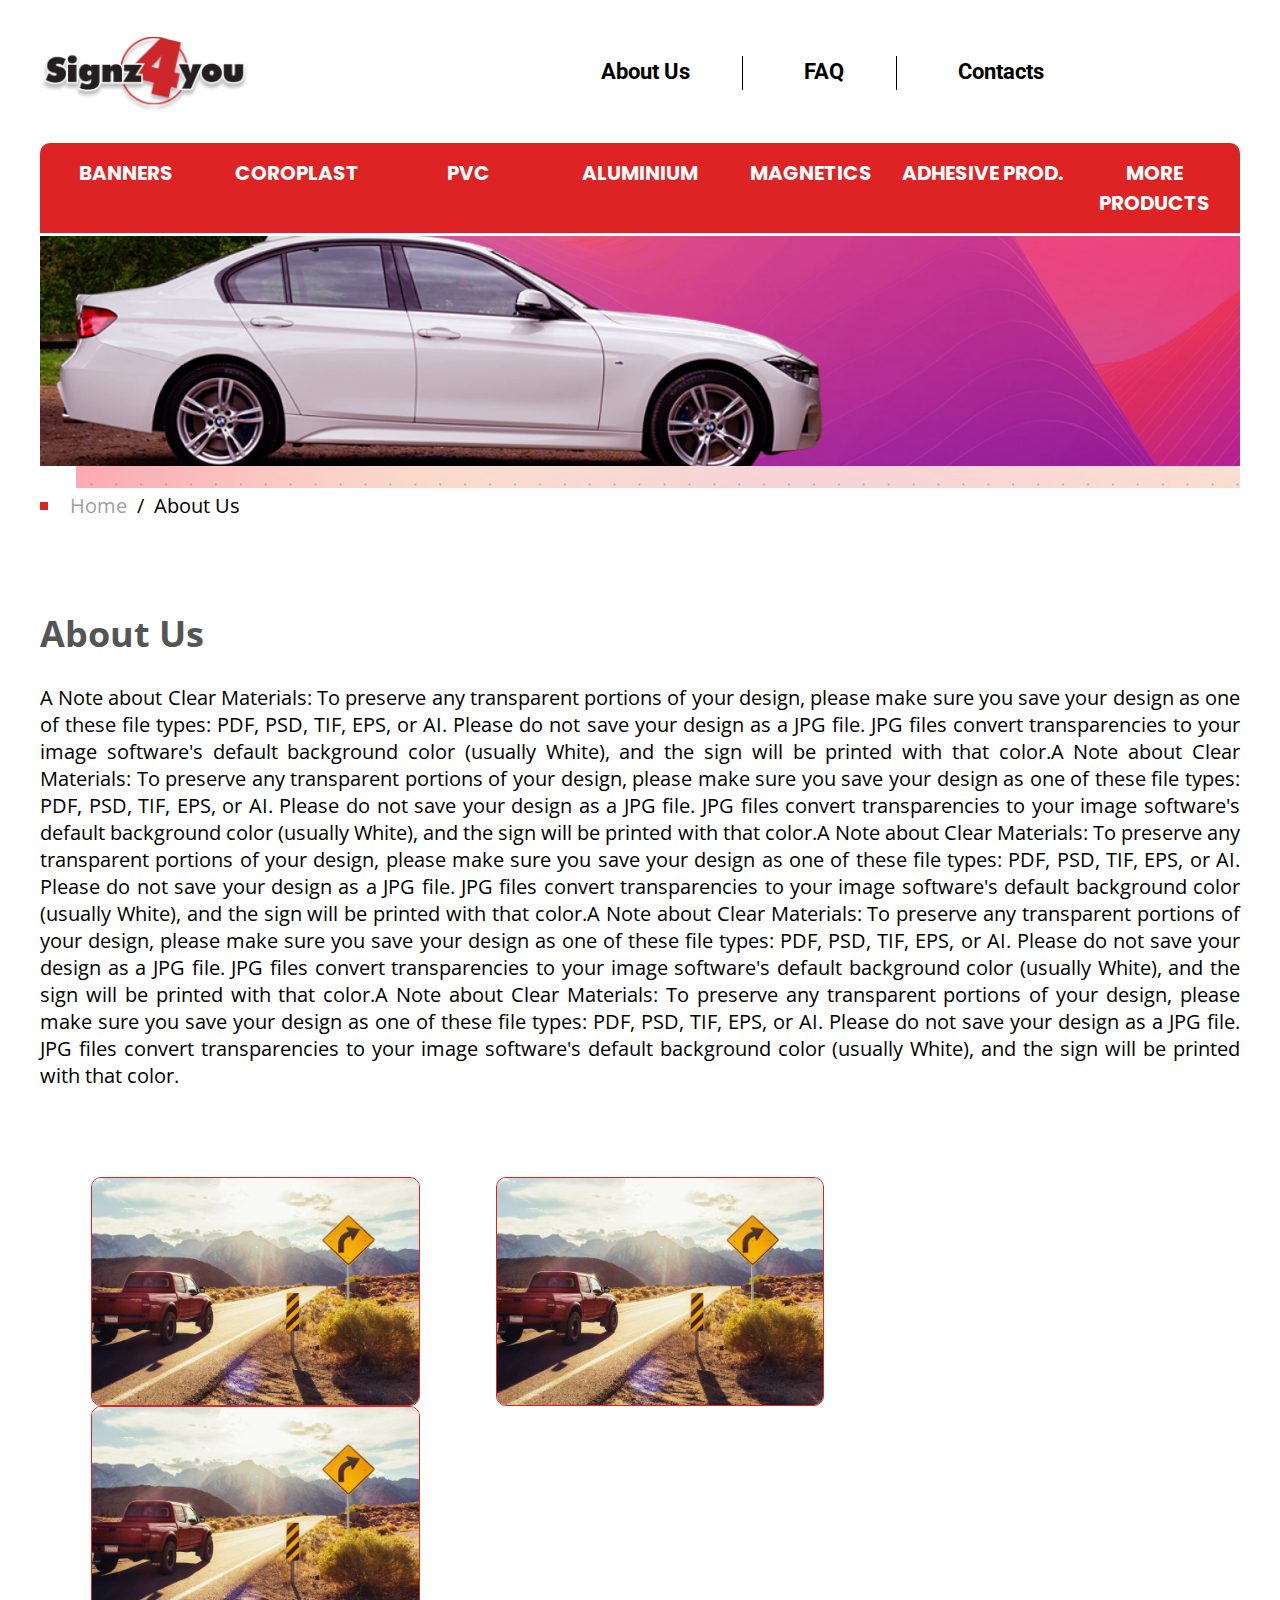
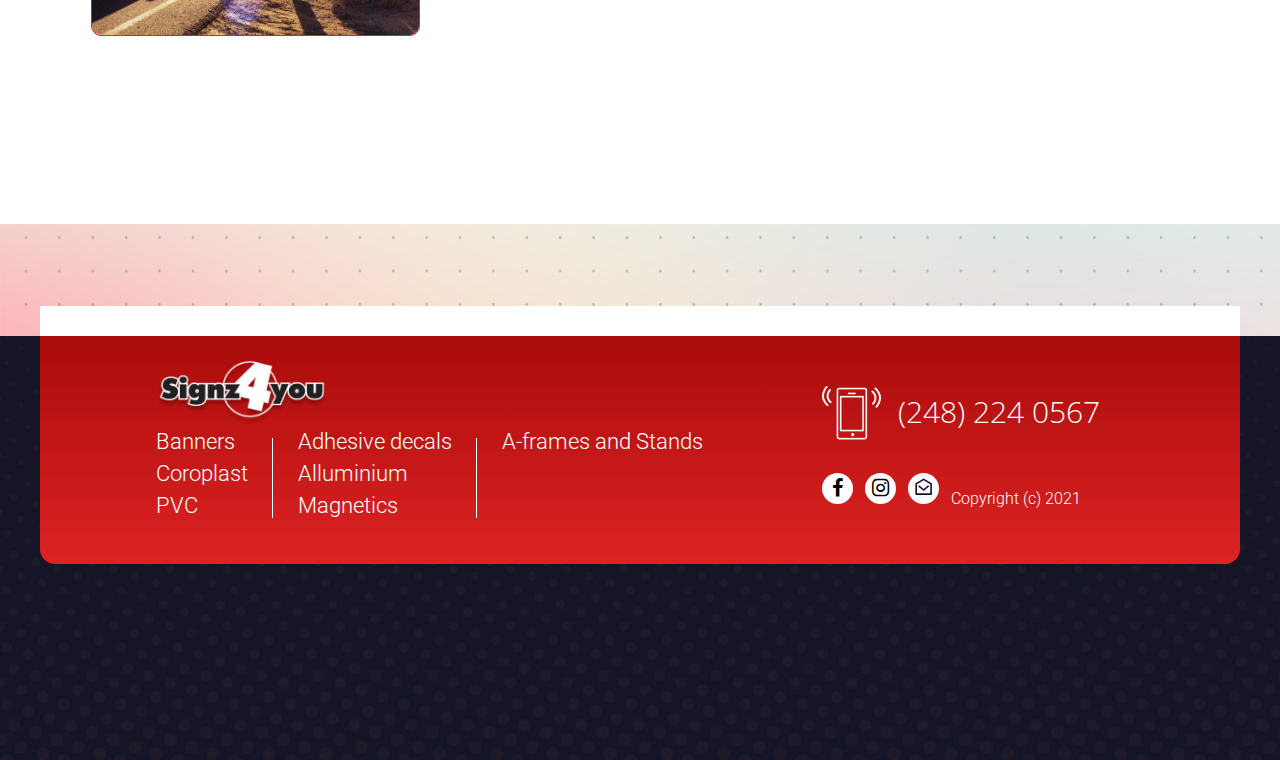
==== about_us.html @ 6c989d03 "commit" ====
<!DOCTYPE html>
<html lang="en">
<head>
    <meta charset="UTF-8">
    <meta http-equiv="X-UA-Compatible" content="IE=edge">
    <meta name="viewport" content="width=device-width, initial-scale=1.0">
    <title>About Us</title>
    
    <link rel="preconnect" href="https://fonts.gstatic.com">
    <link href="https://fonts.googleapis.com/css2?family=Open+Sans:wght@300;400;600;700;800&family=Poppins:wght@300;400;500;600;700;800;900&family=Roboto:wght@300;400;500;700;900&display=swap" rel="stylesheet">
    <link rel="stylesheet" href="icon/facebook_insta/fontello.css">
    <link rel="stylesheet" href="css/style.css">
</head>
<body>
    <header>

        <section class="navigation">
            <div class="container">
                <div class="navigation_wrapper">
                    <div class="logo">
                        <img src="img/header/logo.png" alt="">
                    </div>
                    <ul class="nav_list"> 
                        <li>
                            <a href="#">
                                About Us
                            </a>
                        </li>
                        <li>
                            <a href="#">
                                FAQ
                            </a>
                        </li>
                        <li>
                            <a href="#">
                                Contacts
                            </a>
                        </li>
                    </ul>
                </div>  
            </div>
        </section>

    </header>
    
    <main>
        

        <section class="banner">
            <div class="container">
                <div class="top_nav_block">
                    <ul>
                        <li>
                            <a href="#">
                                banners
                            </a>

                            <div class="submenu_list">
                                <ul>
                                    <li>
                                        <a href="#">Gloss 13oz</a>
                                    </li>
                                    <li>
                                        <a href="#">Matte 13oz</a>
                                    </li>
                                    <li>
                                        <a href="#">Matte 18oz</a>
                                    </li>
                                    <li>
                                        <a href="#">Double sided 18oz</a>
                                    </li>
                                    <li>
                                        <a href="#">Outdoor pole banners 
                                            18oz</a>
                                    </li>
                                    <li>
                                        <a href="#">Smooth mate13oz</a>
                                    </li>
                                    <li>
                                        <a href="#">Mash 8oz</a>
                                    </li>
                                    <li>
                                        <a href="#">Mesh pole banners 
                                            8oz</a>
                                    </li>
                                </ul>
                            </div>
                        </li>
                        <li>
                            <a href="#">
                                COROPLAST
                            </a>

                            <div class="submenu_list">
                                <ul>
                                    <li>
                                        <a href="#">Gloss 13oz</a>
                                    </li>
                                    <li>
                                        <a href="#">Matte 13oz</a>
                                    </li>
                                    <li>
                                        <a href="#">Matte 18oz</a>
                                    </li>
                                    <li>
                                        <a href="#">Double sided 18oz</a>
                                    </li>
                                    <li>
                                        <a href="#">Outdoor pole banners 
                                            18oz</a>
                                    </li>
                                    <li>
                                        <a href="#">Smooth mate13oz</a>
                                    </li>
                                    <li>
                                        <a href="#">Mash 8oz</a>
                                    </li>
                                    <li>
                                        <a href="#">Mesh pole banners 
                                            8oz</a>
                                    </li>
                                </ul>
                            </div>
                        </li>
                        <li>
                            <a href="#">
                                PVC
                            </a>

                            <div class="submenu_list">
                                <ul>
                                    <li>
                                        <a href="#">Gloss 13oz</a>
                                    </li>
                                    <li>
                                        <a href="#">Matte 13oz</a>
                                    </li>
                                    <li>
                                        <a href="#">Matte 18oz</a>
                                    </li>
                                    <li>
                                        <a href="#">Double sided 18oz</a>
                                    </li>
                                    <li>
                                        <a href="#">Outdoor pole banners 
                                            18oz</a>
                                    </li>
                                    <li>
                                        <a href="#">Smooth mate13oz</a>
                                    </li>
                                    <li>
                                        <a href="#">Mash 8oz</a>
                                    </li>
                                    <li>
                                        <a href="#">Mesh pole banners 
                                            8oz</a>
                                    </li>
                                </ul>
                            </div>
                        </li>
                        <li>
                            <a href="#">
                                ALUMINIUM
                            </a>

                            <div class="submenu_list">
                                <ul>
                                    <li>
                                        <a href="#">Gloss 13oz</a>
                                    </li>
                                    <li>
                                        <a href="#">Matte 13oz</a>
                                    </li>
                                    <li>
                                        <a href="#">Matte 18oz</a>
                                    </li>
                                    <li>
                                        <a href="#">Double sided 18oz</a>
                                    </li>
                                    <li>
                                        <a href="#">Outdoor pole banners 
                                            18oz</a>
                                    </li>
                                    <li>
                                        <a href="#">Smooth mate13oz</a>
                                    </li>
                                    <li>
                                        <a href="#">Mash 8oz</a>
                                    </li>
                                    <li>
                                        <a href="#">Mesh pole banners 
                                            8oz</a>
                                    </li>
                                </ul>
                            </div>
                        </li>
                        <li>
                            <a href="#">
                                MAGNETICS
                            </a>

                            <div class="submenu_list">
                                <ul>
                                    <li>
                                        <a href="#">Gloss 13oz</a>
                                    </li>
                                    <li>
                                        <a href="#">Matte 13oz</a>
                                    </li>
                                    <li>
                                        <a href="#">Matte 18oz</a>
                                    </li>
                                    <li>
                                        <a href="#">Double sided 18oz</a>
                                    </li>
                                    <li>
                                        <a href="#">Outdoor pole banners 
                                            18oz</a>
                                    </li>
                                    <li>
                                        <a href="#">Smooth mate13oz</a>
                                    </li>
                                    <li>
                                        <a href="#">Mash 8oz</a>
                                    </li>
                                    <li>
                                        <a href="#">Mesh pole banners 
                                            8oz</a>
                                    </li>
                                </ul>
                            </div>
                        </li>
                        <li>
                            <a href="#">
                                ADHESIVE PROD.
                            </a>

                            <div class="submenu_list">
                                <ul>
                                    <li>
                                        <a href="#">Gloss 13oz</a>
                                    </li>
                                    <li>
                                        <a href="#">Matte 13oz</a>
                                    </li>
                                    <li>
                                        <a href="#">Matte 18oz</a>
                                    </li>
                                    <li>
                                        <a href="#">Double sided 18oz</a>
                                    </li>
                                    <li>
                                        <a href="#">Outdoor pole banners 
                                            18oz</a>
                                    </li>
                                    <li>
                                        <a href="#">Smooth mate13oz</a>
                                    </li>
                                    <li>
                                        <a href="#">Mash 8oz</a>
                                    </li>
                                    <li>
                                        <a href="#">Mesh pole banners 
                                            8oz</a>
                                    </li>
                                </ul>
                            </div>
                        </li>
                        <li>
                            <a href="#">
                                MORE PRODUCTS
                            </a>

                            <div class="submenu_list">
                                <ul>
                                    <li>
                                        <a href="#">Gloss 13oz</a>
                                    </li>
                                    <li>
                                        <a href="#">Matte 13oz</a>
                                    </li>
                                    <li>
                                        <a href="#">Matte 18oz</a>
                                    </li>
                                    <li>
                                        <a href="#">Double sided 18oz</a>
                                    </li>
                                    <li>
                                        <a href="#">Outdoor pole banners 
                                            18oz</a>
                                    </li>
                                    <li>
                                        <a href="#">Smooth mate13oz</a>
                                    </li>
                                    <li>
                                        <a href="#">Mash 8oz</a>
                                    </li>
                                    <li>
                                        <a href="#">Mesh pole banners 
                                            8oz</a>
                                    </li>
                                </ul>
                            </div>
                        </li>
                    </ul>
                </div>
                <div class="banner_wrapper">
                    <img src="img/contact_us/banner.png" alt="">
                </div>
            </div>
        </section>

        <section class="about_us">
            <div class="container">
                <div class="page_nav_line">
                    <img src="img/contact_us/page_nav_line.png" alt="">
                </div>
                <div class="page_nav">
                    <ul>
                        <li>
                            <a href="#">Home</a>
                        </li>
                        <li>
                            <a href="#">
                                About Us
                            </a>
                        </li>
                    </ul>
                    
                </div>
                <div class="about_us_wrapper">
                    <h1>About Us</h1>
                    <p>
                        A Note about Clear Materials: 
                        To preserve any transparent 
                        portions of your design, please 
                        make sure you save your design as 
                        one of these file types: PDF, PSD, 
                        TIF, EPS, or AI. Please do not save 
                        your design as a JPG file. JPG files 
                        convert transparencies to your image 
                        software's default background color 
                        (usually White), and the sign will be 
                        printed with that color.A Note about 
                        Clear Materials: To preserve any transparent 
                        portions of your design, please make sure you 
                        save your design as one of these file types:
                        PDF, PSD, TIF, EPS, or AI. Please do not save 
                        your design as a JPG file. JPG files convert 
                        transparencies to your image software's default
                        background color (usually White), and the sign 
                        will be printed with that color.A Note about Clear 
                        Materials: To preserve any transparent portions of 
                        your design, please make sure you save your design 
                        as one of these file types: PDF, PSD, TIF, EPS, or 
                        AI. Please do not save your design as a JPG file. 
                        JPG files convert transparencies to your image software's 
                        default background color (usually White), and the sign will 
                        be printed with that color.A Note about Clear Materials: 
                        To preserve any transparent portions of your design, please 
                        make sure you save your design as one of these file types: 
                        PDF, PSD, TIF, EPS, or AI. Please do not save your design as 
                        a JPG file. JPG files convert transparencies to your image software's 
                        default background color (usually White), and the sign will be printed 
                        with that color.A Note about Clear Materials: To preserve any transparent 
                        portions of your design, please make sure you save your design as one of 
                        these file types: PDF, PSD, TIF, EPS, or AI. Please do not save your 
                        design as a JPG file. JPG files convert transparencies to your image 
                        software's default background color (usually White), and the sign will 
                        be printed with that color.
                    </p>


                    <div class="block_photo_list">
                        <div class="photo_list_item">
                            <img src="img/contact_us/list_img.png" alt="img">
                        </div>
                        <div class="photo_list_item">
                            <img src="img/contact_us/list_img.png" alt="img">
                        </div>
                        <div class="photo_list_item">
                            <img src="img/contact_us/list_img.png" alt="img">
                        </div>
                    </div>
                </div>
            </div>
        </section>

       


    </main>

    <footer>
        <section class="footer">
            <div class="container">
                <div class="footer_wrapper">
                    <div class="left_block">
                        <div class="logo">
                            <img src="img/footer/logo.png" alt="">
                        </div>
                        <div class="left_block_list">
                            <ul>
                                <li>
                                    <a href="#">Banners</a>
                                </li>
                                <li>
                                    <a href="#">Coroplast</a>
                                </li>
                                <li>
                                    <a href="#">PVC</a>
                                </li>
                            </ul>
                            <ul>
                                <li>
                                    <a href="#">Adhesive decals</a>
                                </li>
                                <li>
                                    <a href="#">Alluminium</a>
                                </li>
                                <li>
                                    <a href="#">Magnetics</a>
                                </li>
                            </ul>
                            <ul>
                                <li>
                                    <a href="#">A-frames and Stands</a>
                                </li>
                               
                            </ul>
                        </div>
                    </div>
                    <div class="right_block">
                        <div class="phone">
                            <img src="img/footer/phone.png" alt="">
                            <a href="tel:2482240567">(248) 224 0567</a>
                        </div>


                        <div class="secial_links">
                            <a href="#">
                               <i class="icon-facebook"></i>
                                    
                            </a>
                            <a href="#">
                               <i class="icon-instagram"></i>
                                    
                            </a>
                            <a href="#">
                                <svg width="17" height="17" viewBox="0 0 17 17" fill="none" xmlns="http://www.w3.org/2000/svg">
                                    <path d="M0.575813 5.27544L8.21743 0.69394C8.34587 0.616879 8.49283 0.576172 8.64261 0.576172C8.79239 0.576172 8.93935 0.616879 9.06779 0.69394L16.702 5.27627C16.7632 5.31297 16.8139 5.36492 16.8491 5.42706C16.8843 5.48919 16.9028 5.55938 16.9028 5.63079V16.1392C16.9028 16.3583 16.8157 16.5685 16.6607 16.7235C16.5058 16.8785 16.2956 16.9655 16.0764 16.9655H1.20139C0.982217 16.9655 0.772022 16.8785 0.617044 16.7235C0.462066 16.5685 0.375 16.3583 0.375 16.1392V5.62996C0.374985 5.55856 0.393476 5.48836 0.42867 5.42623C0.463864 5.3641 0.51456 5.31215 0.575813 5.27544ZM2.02778 6.33239V15.3128H15.25V6.33157L8.6422 2.3649L2.02778 6.33157V6.33239ZM8.68848 10.9312L13.065 7.24307L14.1294 8.50745L8.70004 13.0832L3.15497 8.51324L4.20614 7.23729L8.68848 10.9312Z" fill="#200E32"/>
                                    </svg>
                                    
                            </a>
                            <p>Copyright (c) 2021</p>
                        </div>

                    </div>
                </div>
            </div>
        </section>
    </footer>
    
</body>
</html>
---- icon/facebook_insta/fontello.css ----
@font-face {
  font-family: 'fontello';
  src: url('font/fontello.eot?91344915');
  src: url('font/fontello.eot?91344915#iefix') format('embedded-opentype'),
       url('font/fontello.woff2?91344915') format('woff2'),
       url('font/fontello.woff?91344915') format('woff'),
       url('font/fontello.ttf?91344915') format('truetype'),
       url('font/fontello.svg?91344915#fontello') format('svg');
  font-weight: normal;
  font-style: normal;
}
/* Chrome hack: SVG is rendered more smooth in Windozze. 100% magic, uncomment if you need it. */
/* Note, that will break hinting! In other OS-es font will be not as sharp as it could be */
/*
@media screen and (-webkit-min-device-pixel-ratio:0) {
  @font-face {
    font-family: 'fontello';
    src: url('../font/fontello.svg?91344915#fontello') format('svg');
  }
}
*/
 
 [class^="icon-"]:before, [class*=" icon-"]:before {
  font-family: "fontello";
  font-style: normal;
  font-weight: normal;
  speak: never;
 
  display: inline-block;
  text-decoration: inherit;
  width: 1em;
  margin-right: .2em;
  text-align: center;
  /* opacity: .8; */
 
  /* For safety - reset parent styles, that can break glyph codes*/
  font-variant: normal;
  text-transform: none;
 
  /* fix buttons height, for twitter bootstrap */
  line-height: 1em;
 
  /* Animation center compensation - margins should be symmetric */
  /* remove if not needed */
  margin-left: .2em;
 
  /* you can be more comfortable with increased icons size */
  /* font-size: 120%; */
 
  /* Font smoothing. That was taken from TWBS */
  -webkit-font-smoothing: antialiased;
  -moz-osx-font-smoothing: grayscale;
 
  /* Uncomment for 3D effect */
  /* text-shadow: 1px 1px 1px rgba(127, 127, 127, 0.3); */
}
 
.icon-facebook:before { content: '\f09a'; } /* '' */
.icon-instagram:before { content: '\f16d'; } /* '' */
---- css/style.css ----
body{
    margin: 0;
    
}

/* 
font-family: 'Open Sans', sans-serif;
font-family: 'Poppins', sans-serif;
font-family: 'Roboto', sans-serif; 
*/
*{
    box-sizing: border-box;
}
a{
    text-decoration: none;
}
.container{
    max-width: 1540px;
    padding: 0 40px;
    margin: 0 auto;
}
.navigation_wrapper{
    display: flex;
    padding: 27px 0;
}
.navigation_wrapper .logo{
    width: 209px;
}

.navigation_wrapper .logo img{
    width: 100%;
    margin-top: 10px;
}


.navigation_wrapper .nav_list{
    list-style: none;
    margin: 0;
    padding: 0;
    display: flex;
    margin-left: 352px;
}
.navigation_wrapper .nav_list li{
    display: flex;
    flex-direction: column;
    justify-content: center;
}
.navigation_wrapper .nav_list > li + li{
    margin-left: 114px;
}
.navigation_wrapper .nav_list li a{
    font-weight: 700;
    font-size: 22px;
    color: #000;
    font-family: 'Roboto', sans-serif;
    text-decoration: none;
    position: relative;

}
.navigation_wrapper .nav_list li a:hover{
    color: #DD2323;
}
.navigation_wrapper .nav_list li:nth-child(-n+2) a::after{
    content: "";
    width: 1px;
    height: 34px;
    background-color: #000;
    position: absolute;
    top: -3px;
    right: -53px;
}



.top_nav_block{
    border-radius: 10px 10px 0px 0px;
    background: #DD2323;
   
}

.top_nav_block ul{
    list-style: none;
    margin: 0;
    padding: 0;
    display: flex;
    
}
.top_nav_block ul li a{
    text-transform: uppercase;
    color: #fff;
    font-weight: 700;
    font-size: 20px;
    font-family: 'Poppins', sans-serif;
    display: block;
    width: 100%;
    height: 100%;
    padding: 15px 0;
}

.top_nav_block ul li {
    text-align: center;
    flex-basis: 14.3%;
    position: relative;
    
}




.top_nav_block ul li .submenu_list{
    position: absolute;
    min-width: 324px;
    height: auto;
    background-color: #F7F5F5;
    top: 100%;
    z-index: 10;
    display: none;
}

.top_nav_block ul li .submenu_list ul{
    display: flex;
    flex-direction: column;
    flex-basis: auto;
}
.top_nav_block ul li .submenu_list ul li a{
    color: #DD2323;
    text-align: left;
    text-transform: none;
    font-weight: 500;
}

.top_nav_block ul li .submenu_list ul li:hover{
    background: none;
    background-color: #DD2323;
}

.top_nav_block ul li .submenu_list ul li:hover a{
    color: #fff;
    font-weight: 700;
}
.top_nav_block ul li .submenu_list ul li{
    padding-left: 50px;
    padding-right: 45px;
}


.top_nav_block ul li:hover .submenu_list{
    display: block;
}




.top_nav_block ul li:hover{
    cursor: pointer;
    background: linear-gradient(180deg, #F7F5F5 82.72%, rgba(255, 192, 192, 0.32) 142.81%)
}
.top_nav_block ul li:hover a{
    color: #DD2323;
    
}
.banner_wrapper{
    width: 100%;
    margin-top: 3px;
}

.banner_wrapper img{
    width: 100%;
}


.page_nav ul{
    padding: 0;
    margin: 0;
    list-style: none;
    display: flex;
    
}

.page_nav ul li:first-child a{
    font-size: 20px;
    font-weight: 400;
    color: #A39E9E;
    font-family: 'Open Sans', sans-serif;
}
.page_nav ul li a{
    font-size: 20px;
    font-weight: 400;
    color: #000;
    font-family: 'Open Sans', sans-serif;
}


.page_nav ul li:first-child a::after{
    content: "/";
    color: #000;
    margin: 0 10px;
}

.page_nav ul li:first-child{
    position: relative;
    padding-left: 30px;
}
.page_nav ul li:first-child::before{
    content: "";
    width: 8px;
    height: 8px;
    background-color: #DD2323;
    position: absolute;
    top: 38%;
    left: 0;
}
.page_nav_line{
    text-align: right;
    margin-top: -4px;
}
.about_us_wrapper{
    margin-top: 90px;
}
.about_us_wrapper h1{
    font-weight: 700;
    font-size: 36px;
    color: #555555;
    font-family: 'Open Sans', sans-serif;
    margin: 0 0 26px 0;
}


.about_us_wrapper p{
    font-weight: 400;
    font-size: 20px;
    color: #000;
    font-family: 'Open Sans', sans-serif;
    max-width: 1348px;
    margin: 0 auto;
    text-align: justify;
    
}




.about_us_wrapper .block_photo_list{
    display: flex;
    /* max-width: 1348px;
    margin: 0 auto; */
    padding: 0 13px;
    flex-wrap: wrap;
    margin-top: 88px;
}

.about_us_wrapper .block_photo_list .photo_list_item{
    flex-basis: 28%;
    border-radius: 10px;
    overflow: hidden;
    margin: 0 38px;
    border: 1px solid #DD2323;
}



.about_us_wrapper .block_photo_list .photo_list_item img{
    width: 100%;
    height: 100%;
}



.footer{
    margin-top: 300px;
    background-image: url('../img/footer/bg.png');
    padding-bottom: 196px;
    position: relative;
}
.footer::before{
    content: "";
    background-image: url(../img/footer/bg2.png);
    width: 100%;
    position: absolute;
    top: -112px;
    height: 100%;
    z-index: -1;
}
.footer_wrapper{
    border-radius: 0px 0px 15px 15px ;
    background: linear-gradient(180deg, #AA0B0B 0%, #DD2323 100%);
    width: 100%;
    display: flex;
    justify-content: space-between;
    padding: 25px 140px 40px 116px;
    
}



.footer_wrapper .logo{
    width: 172px;
}

.footer_wrapper .logo img{
    width: 100%;
}



.footer_wrapper .left_block_list{
    display: flex;
}


.footer_wrapper .left_block_list ul{
    list-style: none;
    margin: 0;
    padding: 0;
    position: relative;
}

.footer_wrapper .left_block_list ul li a{
    color: #fff;
    font-size: 22px;
    font-weight: 300;
    font-family: 'Roboto', sans-serif;
}


.footer_wrapper .left_block_list ul:nth-child(-n+2)::after{
    content: "";
    position: absolute;
    bottom:  0;
    right: -25px;
    height: 80px;
    width: 1px;
    background-color: #fff;
}




.footer_wrapper .left_block_list > ul + ul {
    margin-left: 50px;
}


.footer_wrapper .left_block_list  ul > li + li{
    margin-top: 7px;
}
.footer_wrapper .right_block{
    padding-top: 25px;
}
.footer_wrapper .right_block .phone{
    display: flex;
}

.footer_wrapper .right_block .phone a{
    font-family: 'Open Sans', sans-serif;
    color: #fff;
    font-size: 30px;
    font-weight: 300;
    padding-top: 5px;
    padding-left: 17px;
}

.footer_wrapper .secial_links{
    display: flex;
    margin-top: 33px;
}
.footer_wrapper .secial_links a{
    display: block;
    width: 31px;
    height: 31px;
    border-radius: 50%;
    position: relative;
    background-color: #fff;
    text-align: center;
    margin-right: 12px;
    
}

.footer_wrapper .secial_links a svg{
    margin: 5px 0 0 0;
}
.footer_wrapper .secial_links a i{
    color: #000;
    font-size: 20px;
}
.footer_wrapper .secial_links a i::before{
    margin: 5px 0 0 0;
}



.footer_wrapper .secial_links p{
    font-family: 'Roboto', sans-serif;
    font-weight: 300;
    font-size: 16px;
    color: #fff;
}







.footer_wrapper{
    position: relative;
}

.footer_wrapper::before{
    content: "";
    width: 100%;
    height: 30px;
    background-color: #fff;
    position: absolute;
    left: 0;
    top: -30px;
}



.contacts_wrapper .form_block{
    background-color: #EEF6F8;
    padding: 34px 120px 80px;
    max-width: 867px;
}

.contacts_wrapper .form_block form label{
    font-size: 20px;
    font-weight: 400;
    color: #000;
    font-family: 'Open Sans', sans-serif;
    
}


.contacts_wrapper .form_block form input{
    width: 100%;
    border-radius: 10px;
    border: 1px solid #C4C4C4;
    outline: none;
    height: 50px;
    font-family: 'Open Sans', sans-serif;
    font-size: 18px;
    padding: 0 15px;
    margin-top: 10px;
    margin-bottom: 25px;
}


.contacts_wrapper .form_block form textarea{
    width: 100%;
    border-radius: 10px;
    border: 1px solid #C4C4C4;
    outline: none;
    height: 218px;
    padding: 15px;
    font-size: 18px;
    font-family: 'Open Sans', sans-serif;
    margin-top: 10px;
    margin-bottom: 50px;
    resize: none;
}



.contacts_wrapper .form_block form .capcha_btn{
    display: flex;
    justify-content: space-between;
}


.contacts_wrapper .form_block form .capcha_btn button{
    border-radius: 10px;
    border: 2px solid #AA0B0B;
    outline: none;
    background-color: #fff;
    width: 235px;
    height: 64px;
    display: flex;
    justify-content: space-between;
    box-shadow: 0px 5px 0px #aa0b0b;
    padding: 11px 20px;
    cursor: pointer;
    margin-top: 8px;
}

.contacts_wrapper .form_block form .capcha_btn button span{
    font-size: 24px;
    font-weight: 400;
    color: #AA0B0B;
    font-family: 'Open Sans', sans-serif;
}

.contacts_wrapper .form_block form .capcha_btn button .btn_icon{
    display: flex;
    padding-top: 5px;
}

.contacts_wrapper .form_block form .capcha_btn button .btn_icon .btn_icon1{
    margin-top: 4px;
}






.faq_wrapper{
    max-width: 1348px;
    margin: 0 auto;
    display: flex;
    flex-wrap: wrap;
}

.faq_wrapper .faq_wrapper_item{
    border-radius: 10px;
    border: 1px solid #A39E9E;
    flex-basis: 30%;
    margin-right: 30px;
    padding-bottom: 30px;
    margin-bottom: 80px;
}


.faq_wrapper .faq_wrapper_item .img{
    border: 1px solid #DD2323;
    width: 100%;
    overflow: hidden;
    border-radius: 10px;
    height: 301px;
}

.faq_wrapper .faq_wrapper_item .img img{
    width: 100%;
    height: 100%;
}


.faq_wrapper .faq_wrapper_item .txt{
    padding: 0 10px;
}

.faq_wrapper .faq_wrapper_item .txt span{
    font-size: 35px;
    font-weight: 400;
    color: #AA0B0B;
    font-family: 'Open Sans', sans-serif;
    margin-top: 30px;
    display: block;
}


.faq_wrapper .faq_wrapper_item .txt p{
    font-size: 20px;
    font-weight: 400;
    color: #000;
    font-family: 'Open Sans', sans-serif;
    text-align: justify;
    text-indent: 16px;
    margin-top: 13px;
}



.faq_wrapper .faq_wrapper_item .txt a{
    border-radius: 10px;
    border: 2px solid #AA0B0B;
    text-decoration: none;
    color: #AA0B0B;
    display: block;
    width: 235px;
    height: 64px;
    font-size: 24px;
    font-weight: 400;
    font-family: 'Open Sans', sans-serif;
    text-align: center;
    padding: 11px 0;
    margin: 0 auto;
    margin-top: 40px;
    box-shadow: 0px 5px 0px #aa0b0b;
}




.page_pagination{
    display: flex;
    max-width: 563px;
    margin: 0 auto;
    margin-top: 163px;
}




.page_pagination ul{
    display: flex;
    list-style: none;
    padding: 0;
    margin: 0 100px;
    
}

.page_pagination ul li{
    display: flex;
    flex-direction: column;
    justify-content: center;
}

.page_pagination ul li span{
    font-size: 18px;
    color: #000;
    font-weight: 300;
    font-family: 'Open Sans', sans-serif;
}



.page_pagination ul > li + li{
    margin-left: 15px;
}


.btn_laft{
    margin-right: 33px;
}
.btn_right{
    margin-left: 33px;
}
.btn_laft,
.btn_right{
    display: flex;
    flex-direction: column;
    justify-content: center;
}






.footer_faq{
    margin-top: 190px;
}
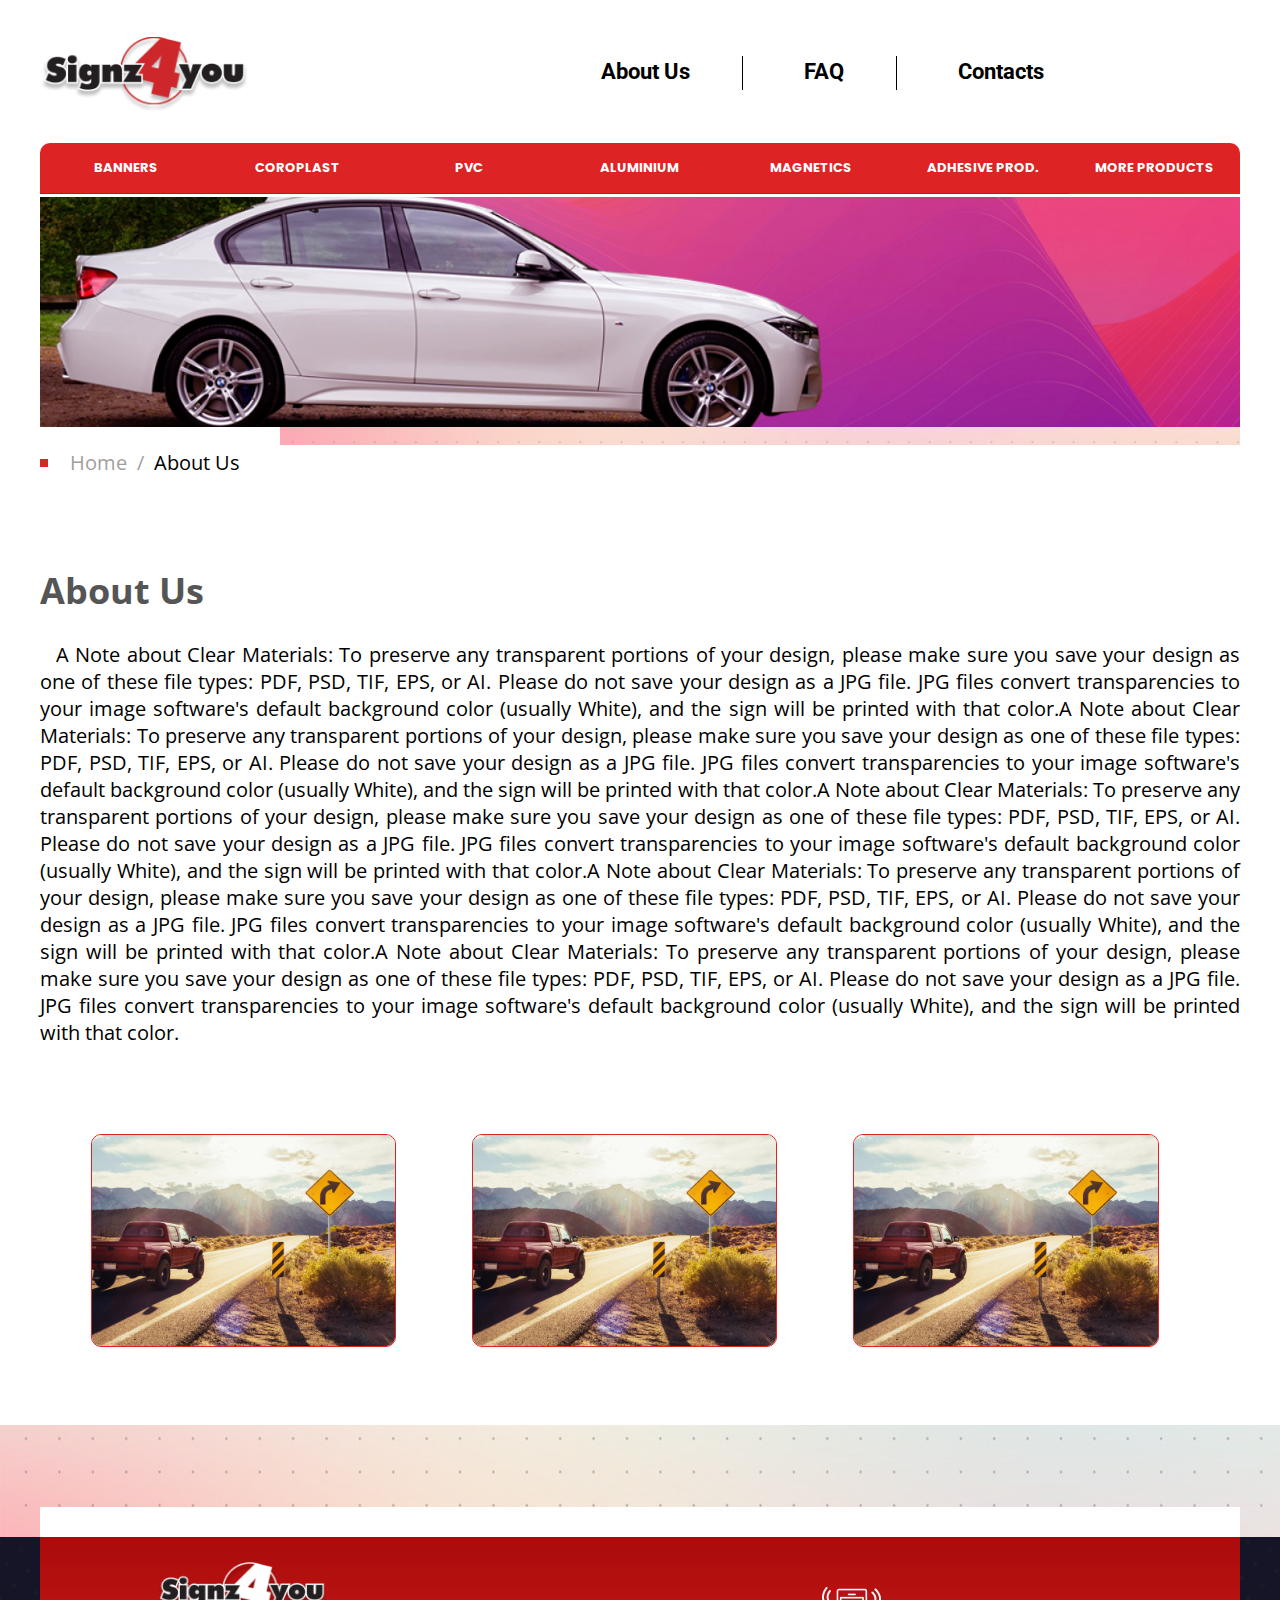
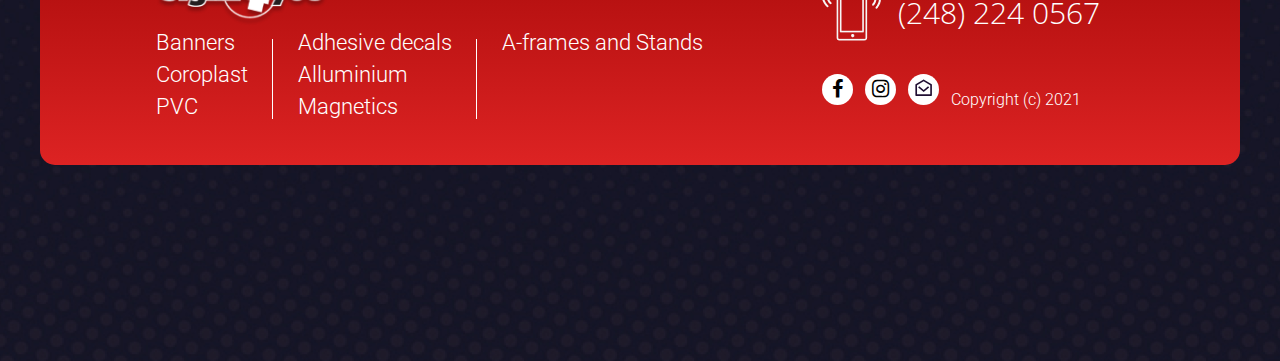
==== commit e8ee6fdb: "commit" ====
--- a/about_us.html
+++ b/about_us.html
@@ -39,6 +39,88 @@
                     </ul>
                 </div>  
             </div>
+        </section>
+
+        <section class="mob_header">
+            <div class="burger">
+                <div class="burger_button">
+                    <div></div>
+                    <div></div>
+                    <div></div>
+                </div>
+
+                <div class="burger_content">
+                    <div class="top_nav">
+                        <ul>
+                            <li>
+                                <a href="#">About</a>
+                            </li>
+                            <li>
+                                <a href="#">FAQ</a>
+                            </li>
+                            <li>
+                                <a href="#">Contact</a>
+                            </li>
+                        </ul>
+                    </div>
+
+                    <div class="bot_nav">
+                        <ul>
+                            <li>
+                                <a href="#">BANNERS</a>
+                            </li>
+                            <li>
+                                <a href="#">COROPLAST</a>
+                            </li>
+                            <li>
+                                <a href="#">PVC</a>
+                            </li>
+                            <li>
+                                <a href="#">ALUMINIUM</a>
+                            </li>
+                            <li>
+                                <a href="#">MAGNETICS</a>
+                            </li>
+                            <li>
+                                <a href="#">ADHESIVE PROD.</a>
+                            </li>
+                            <li>
+                                <a href="#">MORE PRODUCTS</a>
+                            </li>
+
+                            
+                        </ul>
+                    </div>
+
+
+                    <a href="#" class="btn_back">
+                        <div class="circle">
+                            <svg width="77" height="77" viewBox="0 0 77 77" fill="none" xmlns="http://www.w3.org/2000/svg">
+                                <path fill-rule="evenodd" clip-rule="evenodd" d="M38.5 72.1875C47.4345 72.1875 56.003 68.6383 62.3207 62.3207C68.6383 56.003 72.1875 47.4345 72.1875 38.5C72.1875 29.5655 68.6383 20.997 62.3207 14.6793C56.003 8.36171 47.4345 4.8125 38.5 4.8125C29.5655 4.8125 20.997 8.36171 14.6793 14.6793C8.36171 20.997 4.8125 29.5655 4.8125 38.5C4.8125 47.4345 8.36171 56.003 14.6793 62.3207C20.997 68.6383 29.5655 72.1875 38.5 72.1875ZM38.5 77C48.7108 77 58.5035 72.9438 65.7236 65.7236C72.9438 58.5035 77 48.7108 77 38.5C77 28.2892 72.9438 18.4965 65.7236 11.2764C58.5035 4.05624 48.7108 0 38.5 0C28.2892 0 18.4965 4.05624 11.2764 11.2764C4.05624 18.4965 0 28.2892 0 38.5C0 48.7108 4.05624 58.5035 11.2764 65.7236C18.4965 72.9438 28.2892 77 38.5 77Z" fill="#AA0B0B"/>
+                                <path fill-rule="evenodd" clip-rule="evenodd" d="M40.2033 54.6412C40.4274 54.4177 40.6052 54.1522 40.7265 53.8598C40.8478 53.5675 40.9102 53.2541 40.9102 52.9376C40.9102 52.6211 40.8478 52.3077 40.7265 52.0154C40.6052 51.723 40.4274 51.4575 40.2033 51.234L27.4646 38.5001L40.2033 25.7662C40.427 25.5425 40.6045 25.2769 40.7256 24.9846C40.8466 24.6923 40.909 24.379 40.909 24.0626C40.909 23.7462 40.8466 23.4329 40.7256 23.1406C40.6045 22.8483 40.427 22.5827 40.2033 22.359C39.9796 22.1353 39.714 21.9578 39.4217 21.8367C39.1293 21.7156 38.8161 21.6533 38.4997 21.6533C38.1833 21.6533 37.87 21.7156 37.5777 21.8367C37.2854 21.9578 37.0198 22.1353 36.796 22.359L22.3585 36.7965C22.1345 37.02 21.9567 37.2855 21.8354 37.5779C21.7141 37.8702 21.6516 38.1836 21.6516 38.5001C21.6516 38.8166 21.7141 39.13 21.8354 39.4223C21.9567 39.7147 22.1345 39.9802 22.3585 40.2037L36.796 54.6412C37.0196 54.8653 37.2851 55.0431 37.5774 55.1644C37.8698 55.2857 38.1832 55.3482 38.4997 55.3482C38.8162 55.3482 39.1296 55.2857 39.4219 55.1644C39.7142 55.0431 39.9798 54.8653 40.2033 54.6412Z" fill="#AA0B0B"/>
+                                <path fill-rule="evenodd" clip-rule="evenodd" d="M55.3438 38.5C55.3438 37.8618 55.0902 37.2498 54.639 36.7985C54.1877 36.3473 53.5757 36.0938 52.9375 36.0938H28.875C28.2368 36.0938 27.6248 36.3473 27.1735 36.7985C26.7223 37.2498 26.4688 37.8618 26.4688 38.5C26.4688 39.1382 26.7223 39.7502 27.1735 40.2015C27.6248 40.6527 28.2368 40.9062 28.875 40.9062H52.9375C53.5757 40.9062 54.1877 40.6527 54.639 40.2015C55.0902 39.7502 55.3438 39.1382 55.3438 38.5Z" fill="#AA0B0B"/>
+                            </svg>
+                                
+                        </div>
+                    </a>
+                </div>
+
+            </div>
+
+            <div class="logo">
+                <img src="img/faq/mob_logo_head.png" alt="">
+            </div>
+
+            <h1>
+                We will make any 
+                sign you wish for
+            </h1>
+
+            <p>
+                Full production line, no 
+                interruptions, no hold-ups.s
+            </p>
+
         </section>
 
     </header>
@@ -392,15 +474,18 @@
     </main>
 
     <footer>
-        <section class="footer">
+        <section class="footer footer_faq">
             <div class="container">
                 <div class="footer_wrapper">
                     <div class="left_block">
                         <div class="logo">
                             <img src="img/footer/logo.png" alt="">
                         </div>
+
                         <div class="left_block_list">
                             <ul>
+                                <p class="logo_prod_ul">PRODUCTS</p>
+
                                 <li>
                                     <a href="#">Banners</a>
                                 </li>
@@ -410,7 +495,9 @@
                                 <li>
                                     <a href="#">PVC</a>
                                 </li>
+                                
                             </ul>
+
                             <ul>
                                 <li>
                                     <a href="#">Adhesive decals</a>
@@ -422,6 +509,7 @@
                                     <a href="#">Magnetics</a>
                                 </li>
                             </ul>
+
                             <ul>
                                 <li>
                                     <a href="#">A-frames and Stands</a>
@@ -431,7 +519,9 @@
                         </div>
                     </div>
                     <div class="right_block">
+                        <p class="logo_prod_ul">CONTACTS</p>
                         <div class="phone">
+                            
                             <img src="img/footer/phone.png" alt="">
                             <a href="tel:2482240567">(248) 224 0567</a>
                         </div>
@@ -455,11 +545,16 @@
                             <p>Copyright (c) 2021</p>
                         </div>
 
+                        <div class="logo logo_footer_mob">
+                            <img src="img/footer/logo.png" alt="">
+                        </div>
+
                     </div>
                 </div>
             </div>
         </section>
     </footer>
-    
+    <script src="https://code.jquery.com/jquery-3.6.0.min.js" integrity="sha256-/xUj+3OJU5yExlq6GSYGSHk7tPXikynS7ogEvDej/m4=" crossorigin="anonymous"></script>
+    <script src="js/script.js"></script>
 </body>
 </html>--- a/css/style.css
+++ b/css/style.css
@@ -101,10 +101,13 @@
     text-align: center;
     flex-basis: 14.3%;
     position: relative;
-    
-}
-
-
+    border-bottom: 1px solid rgba(0, 0, 0, 0.18);
+    
+}
+
+.top_nav_block ul li:last-child{
+    border: none;
+}
 
 
 .top_nav_block ul li .submenu_list{
@@ -177,26 +180,27 @@
     
 }
 
-.page_nav ul li:first-child a{
+.page_nav ul li a{
     font-size: 20px;
     font-weight: 400;
     color: #A39E9E;
     font-family: 'Open Sans', sans-serif;
 }
-.page_nav ul li a{
-    font-size: 20px;
-    font-weight: 400;
+.page_nav ul li:last-child a{
+    
     color: #000;
-    font-family: 'Open Sans', sans-serif;
-}
-
-
-.page_nav ul li:first-child a::after{
+    
+}
+
+
+.page_nav ul li a::after{
     content: "/";
-    color: #000;
+    color: #A39E9E;
     margin: 0 10px;
 }
-
+.page_nav ul li:last-child a::after{
+    display: none;
+}
 .page_nav ul li:first-child{
     position: relative;
     padding-left: 30px;
@@ -234,7 +238,7 @@
     max-width: 1348px;
     margin: 0 auto;
     text-align: justify;
-    
+    text-indent: 16px;
 }
 
 
@@ -648,262 +652,2008 @@
 
 
 
-
-
-
-
-
-
-
-
-
-
-
-
-
-
-
-
-
-
-
-
-
-
-
-
-
-
-
-
-
-
-
-
-
-
-
-
-
-
-
-
-
-
-
-
-
-
-
-
-
-
-
-
-
-
-
-
-
-
-
-
-
-
-
-
-
-
-
-
-
-
-
-
-
-
-
-
-
-
-
-
-
-
-
-
-
-
-
-
-
-
-
-
-
-
-
-
-
-
-
-
-
-
-
-
-
-
-
-
-
-
-
-
-
-
-
-
-
-
-
-
-
-
-
-
-
-
-
-
-
-
-
-
-
-
-
-
-
-
-
-
-
-
-
-
-
-
-
-
-
-
-
-
-
-
-
-
-
-
-
-
-
-
-
-
-
-
-
-
-
-
-
-
-
-
-
-
-
-
-
-
-
-
-
-
-
-
-
-
-
-
-
-
-
-
-
-
-
-
-
-
-
-
-
-
-
-
-
-
-
-
-
-
-
-
-
-
-
-
-
-
-
-
-
-
-
-
-
-
-
-
-
-
-
-
-
-
-
-
-
-
-
-
-
-
-
-
-
-
-
-
-
-
-
-
-
-
-
-
-
+.select {
+    position: relative;
+    display: block;
+    min-width: 252px;
+    width: 100%;
+    height: 50px;
+    
+    margin-top: 8px;
+}
+
+.select__head {
+    font-weight: 300;
+    font-size: 18px;
+    font-family: 'Open Sans', sans-serif;
+    line-height: 18px;
+    color: #000;
+    cursor: pointer;
+    padding: 15px 35px 15px 15px;
+    border-radius: 10px;
+    background-color: #fff;
+    border: 1px solid #C4C4C4;
+    font-weight: 400;
+    height: 100%;
+}
+
+.select__head::after {
+    width: 10px;
+    height: 6px;
+    background: #FFF url("../img/payment_info/arrow_select.png") no-repeat center / cover;
+    position: absolute;
+    right: 20px;
+    bottom: 50%;
+    transform: translateY(50%);
+    content: '';
+    display: block;
+    transition: .2s ease-in;
+}
+
+.select__head.open::after {
+    transform: translateY(50%) rotate(180deg);
+}
+
+.select__list {
+    display: none;
+    position: absolute;
+    top: 100%;
+    left: 0;
+    right: 0;
+    background: #fff;
+    box-shadow: 0 0 4px rgba(0, 0, 0, 0.2);
+    border-radius: 10px;
+    margin-top: 5px;
+    max-height: 205px;
+    overflow-x: hidden;
+    overflow-y: auto;
+    z-index: 100;
+    margin: 0;
+    padding: 0;
+    font-size: 18px;
+    font-weight: 400;
+    color: #000;
+    font-family: 'Open Sans', sans-serif;
+    scrollbar-color: dark;
+    scrollbar-width: thin;
+    overscroll-behavior: contain;
+}
+
+.select__list::-webkit-scrollbar {
+    width: 7px;
+    background-color: #F8F9FA;
+    padding: 5px;
+}
+
+.select__list::-webkit-scrollbar-thumb {
+    border-radius: 10px;
+    background-color: #D9D9D9;
+}
+
+.select__list .select__item {
+    position: relative;
+    border-top: 1px solid rgba(224, 229, 231, 0.5);
+    padding: 10px 15px;
+    cursor: pointer;
+    list-style-type: none;
+}
+
+.select__list .select__item:hover {
+    background-color: rgba(224, 229, 231, 0.5);
+}
+
+
+
+.select_sity_state{
+    display: flex;
+    justify-content: space-between;
+}
+
+
+
+
+.select_country{
+    margin-top: 50px;
+}
+
+
+.zip_code{
+    margin-top: 50px;
+}
+.zip_code input{
+    max-width: 357px;
+}
+
+
+.paymant_options{
+    margin-top: 50px;
+    margin-bottom: 110px;
+}
+
+.paymant_options .select{
+    max-width: 357px ;
+}
+
+
+
+.paymant_options .select__head,
+.paymant_options .select__list .select__item{
+    color: #AA0B0B;
+}
+
+
+.payment_info_wrapper .form_block{
+    width: 655px ;
+    padding: 34px 50px 34px;
+}
+
+.payment_info_wrapper .btn_back_next{
+    display: flex;
+    margin-top: 106px;
+    justify-content: flex-end;
+}
+
+
+.payment_info_wrapper .btn_back_next a{
+    display: inline-block;
+    color: #AA0B0B;
+    font-size: 24px;
+    font-weight: 400;
+    font-family: 'Open Sans', sans-serif;
+    border: 2px solid #AA0B0B;
+    border-radius: 10px;
+    padding: 13px 89px;
+    box-shadow: 0px 5px 0px #aa0b0b;
+    background-color: #fff;
+}
+
+
+.payment_info_wrapper .btn_back_next .back{
+   margin-right: 32px;
+    
+}
+.payment_info_wrapper .btn_back_next .next{
+    background: linear-gradient(180deg, #AA0B0B 0%, #DD2323 100%);
+    color: #fff;
+}
+.payment_info_wrapper .btn_back_next .next:hover{
+    background: #fff;
+    color: #AA0B0B;
+}
+.payment_info_wrapper .btn_back_next .back:hover{
+    background: linear-gradient(180deg, #AA0B0B 0%, #DD2323 100%);
+    color: #fff;
+}
+
+.payment_info_content{
+    display: flex;
+    justify-content: space-between;
+   
+}
+
+
+.payment_info_content .description_card{
+    max-width: 757px;
+    margin-top: 0px;
+}
+
+.payment_info_content .description_card p{
+    font-weight: 400;
+    font-size: 16px;
+    text-align: justify;
+    letter-spacing: 0em;
+    font-family: 'Open Sans', sans-serif;
+    text-indent: 16px;
+    margin-top: 66px;
+    padding-left: 45px;
+   
+}
+
+.payment_info_content .description_card .block_links{
+    display: flex;
+    flex-direction: column;
+    margin-top: 50px;
+    padding-left: 65px;
+}
+
+
+.payment_info_content .description_card .block_links a{
+    display: inline-block;
+    font-weight: 400;
+    font-size: 18px;
+    color: #525252;
+    font-family: 'Open Sans', sans-serif;
+    text-decoration: underline;
+}
+
+
+
+
+.payment_info_content .description_card .block_links a:first-child{
+    color: #AA0B0B;
+    
+}
+
+.payment_info_content .description_card .block_links > a + a{
+    margin-top: 20px;
+}
+
+
+
+.payment_info_content .description_card .img_card{
+    position: relative;
+}
+.payment_info_content .description_card .img_card img{
+    width: 100%;
+}
+.payment_info_content .description_card .img_card .mask{
+    position: absolute;
+    top: 110px;
+    right: 202px;
+    width: 134px;
+    height: 48px;
+    background: #C92A4B;
+    border-radius: 10px;
+}
+
+
+
+.shipping_wrapper .form_block{
+    width: 867px;
+}
+
+.shipping_wrapper h1{
+    font-weight: 700;
+    font-size: 36px;
+    color: #555555;
+    font-family: 'Open Sans', sans-serif;
+    margin: 0 0 26px 0;
+}
+.shipping_content .form_block .select_sity_state .select{
+    min-width: 371px;
+}
+
+.country_zip_code{
+    display: flex;
+    justify-content: space-between;
+}
+
+.country_zip_code .select_country .select{
+    min-width: 371px;
+}
+.country_zip_code .zip_code{
+    width: 371px;
+}
+.country_zip_code .zip_code input{
+   margin-top: 8px !important;
+}
+
+
+
+.upload_wrapper {
+    margin-top: 90px;
+    
+}
+
+.upload_wrapper h1{
+    font-weight: 700;
+    font-size: 36px;
+    color: #555555;
+    font-family: 'Open Sans', sans-serif;
+    margin: 0 0 26px 0;
+}
+
+
+.upload_content{
+    display: flex;
+    justify-content: space-between;
+    flex-wrap: wrap;
+}
+
+
+
+.upload_content .form_block {
+    width: 867px;
+    
+}
+
+
+.upload_content .form_block .file_form{
+    background-color: #EEF6F8;
+    padding: 34px 50px 80px;
+    width: 100%;
+    border-radius: 5px;
+}
+
+.upload_content .form_block form label{
+    font-size: 20px;
+    font-weight: 400;
+    color: #000;
+    font-family: 'Open Sans', sans-serif;
+    
+}
+
+
+.upload_content .form_block form input{
+    width: 100%;
+    border-radius: 10px;
+    border: 1px solid #C4C4C4;
+    outline: none;
+    height: 50px;
+    font-family: 'Open Sans', sans-serif;
+    font-size: 18px;
+    padding: 0 15px;
+    margin-top: 10px;
+    margin-bottom: 25px;
+}
+
+
+
+.upload_content .form_block form textarea{
+    width: 100%;
+    border-radius: 10px;
+    border: 1px solid #C4C4C4;
+    outline: none;
+    height: 132px;
+    padding: 15px;
+    font-size: 18px;
+    font-family: 'Open Sans', sans-serif;
+    margin-top: 10px;
+    margin-bottom: 0;
+    resize: none;
+}
+
+
+
+.upload_content .form_block form p{
+    font-weight: 700;
+    font-size: 20px;
+    color: #4C4F4F;
+    font-family: 'Open Sans', sans-serif;
+    margin: 27px 0 5px 0 ;
+}
+
+.upload_content .form_block form span{
+    font-weight: 400;
+    font-size: 16px;
+    color: #4C4F4F;
+    font-family: 'Open Sans', sans-serif;
+}
+
+.upload_content .form_block form .table_blockP{
+    margin-top: 50px;
+}
+
+.upload_content .form_block form .table_block table{
+    width: 100%;
+    border-spacing: 0;
+    
+}
+
+
+
+.upload_content .form_block form table tr:first-child td{
+    font-family: 'Open Sans', sans-serif;
+    font-weight: 700;
+    font-size: 16px;
+    color: #4C4F4F;
+}
+
+.upload_content .form_block form table tr:last-child td{
+    font-family: 'Open Sans', sans-serif;
+    font-weight: 400;
+    font-size: 16px;
+    color: #4C4F4F;
+}
+.upload_content .form_block form table tr:first-child td:first-child{
+    padding-left: 13px;
+}
+
+.upload_content .form_block form table tr:last-child{
+    border-radius: 10px;
+}
+
+
+.upload_content .form_block form table tr:last-child td{
+    background-color: #fff;
+    border-bottom: 1px solid #C4C4C4;
+    border-top: 1px solid #C4C4C4;
+    padding: 13px 0;
+}
+.upload_content .form_block form table tr:first-child td{
+   
+    padding: 13px 0;
+}
+
+.upload_content .form_block form table tr:last-child td:first-child{
+    border-left: 1px solid #C4C4C4;
+    border-radius: 10px 0 0 10px;
+    padding-left: 13px;
+}
+
+.upload_content .form_block form table tr:last-child td:last-child{
+    border-right: 1px solid #C4C4C4;
+    border-radius: 0 10px 10px 0; 
+}
+
+.upload_content .form_block form .block_links a{
+    text-decoration: underline;
+    font-weight: 600;
+    font-size: 16px;
+    color: #4C4F4F;
+    font-family: 'Open Sans', sans-serif;
+}
+
+.upload_content .form_block form .block_links p{
+    font-weight: 400;
+    font-size: 16px;
+    font-family: 'Open Sans', sans-serif;
+    color: #4C4F4F
+}
+.upload_content .form_block form .block_links p a{
+    color: #AA0B0B;
+    
+}
+
+
+.upload_content .form_block form .button_block{
+    display: flex;
+    justify-content: space-between;
+    margin-top: 66px;
+}
+
+.upload_content .form_block form .button_block button{
+    display: inline-block;
+    width: 235px;
+    font-size: 24px;
+    font-weight: 400;
+    font-family: 'Open Sans', sans-serif;
+    border: 2px solid #AA0B0B;
+    border-radius: 10px;
+    padding: 13px 0;
+    box-shadow: 0px 5px 0px #aa0b0b;
+    cursor: pointer;
+    color: #AA0B0B;
+    background-color: #fff;
+}
+
+
+
+.upload_content .form_block form .button_block button:hover{
+    background: linear-gradient(180deg, #AA0B0B 0%, #DD2323 100%);
+    color: #fff;
+}
+
+
+
+
+
+
+
+
+
+.upload_wrapper .form_block .link_form{
+    background-color: rgba(196, 196, 196, 0.15);
+    padding: 10px 50px 57px;
+    width: 100%;
+    margin-top: 5px;
+    box-shadow: inset 0 15px 19px -14px rgb(0 0 0 / 50%);
+}
+
+
+.upload_wrapper .link_form p{
+    font-weight: 700;
+    font-size: 20px;
+    color: #4F4F4F;
+}
+
+.upload_wrapper .link_form span{
+    font-weight: 400;
+    font-size: 16px;
+    color: #4F4F4F;
+}
+.upload_wrapper .link_form input{
+    margin-top: 28px !important;
+    margin-bottom: 0 !important;
+}
+
+
+
+.upload_wrapper .link_form .button_block{
+    display: flex;
+    justify-content: flex-end !important;
+}
+
+.upload_wrapper .link_form .button_block button{
+    padding: 13px 30px !important;
+}
+
+.upload_wrapper .option_form{
+    background: #EEF6F8;
+    width: 100%;
+    padding: 10px 50px 49px;
+    margin-top: 5px;
+    box-shadow: inset 0 15px 19px -14px rgb(0 0 0 / 50%);
+} 
+
+
+
+
+.upload_wrapper .option_form h3{
+    font-weight: 700;
+    font-size: 24px;
+    color: #000;
+    font-family: 'Open Sans', sans-serif;
+    margin-bottom: 22px;
+    padding-left: 60px;
+}
+
+
+
+
+
+
+.upload_wrapper .option_form input{
+    width: 26px !important;
+    height: 26px !important;
+    margin: 0 !important;
+
+}
+
+
+
+.upload_wrapper .option_form .radio{
+    display: none;
+}
+
+
+.upload_wrapper .option_form .label{
+    display: flex;
+}
+.upload_wrapper .option_form .fake{
+    display: inline-block;
+    width: 26px;
+    height: 26px;
+    border-radius: 50%;
+    position: relative;
+    border: 2px solid #000000;
+}
+
+.upload_wrapper .option_form .fake::before{
+    content: "";
+    position: absolute;
+    width: 16px;
+    height: 16px;
+    border-radius: 50%;
+    background-color: #AA0B0B;
+    top: 50%;
+    left: 50%;
+    transform: translate(-50%, -50%);
+    opacity: 0;
+    transition: .2s;
+}
+
+
+
+
+
+.upload_wrapper .option_form .radio:checked + .fake::before{
+    opacity: 1;
+}
+
+
+.upload_wrapper .option_form .txt {
+    max-width: 627px;
+    margin-left: 50px;
+}
+
+.upload_wrapper .option_form .txt p{
+    margin: 0;
+}
+
+
+
+
+
+
+
+
+
+
+.upload_wrapper .option_form > .label + .label{
+    margin-top: 66px;
+}
+.upload_fild_block{
+    width: 567px;
+}
+.upload_fild_block .title{
+    font-weight: 700;
+    font-size: 24px;
+    color: #000;
+    font-family: 'Open Sans', sans-serif;
+    text-align: center;
+    background-color: #EEF6F8;
+    margin: 0;
+    width: 100%;
+    padding: 10px 0;
+    border-radius: 5px;
+}
+
+
+
+.upload_fild_block .recomend p{
+    font-weight: 400;
+    font-size: 16px;
+    color: #4F4F4F;
+    font-family: 'Open Sans', sans-serif;
+    margin: 25px 0;
+}
+
+.upload_fild_block .recomend p span{
+    font-weight: 700;
+}
+
+.upload_fild_block .file_help{
+    background-color: #F6F6F6;
+    padding: 53px 45px 53px 68px;
+    margin-top: 50px;
+    border-radius: 5px;
+}
+
+.upload_fild_block .file_help span{
+    font-weight: 700;
+    font-size: 20px;
+    color: #000;
+    font-family: 'Open Sans', sans-serif;
+    display: block;
+    margin-bottom: 30px;
+}
+
+.upload_fild_block .file_help a{
+    font-weight: 400;
+    font-size: 20px;
+    color: #000;
+    font-family: 'Open Sans', sans-serif;
+    text-decoration: underline;
+    display: block;
+}
+
+
+
+
+
+.upload_fild_block .services_block{
+    margin-top: 5px;
+    background-color: #EEF6F8;
+    display: flex;
+    justify-content: center;
+    flex-wrap: wrap;
+    padding: 115px 5px 45px ;
+}
+.upload_fild_block .services_block div{
+    margin: 0 17px;
+    margin-bottom: 22px;
+}
+
+.upload_fild_block .capcha_block{
+    background-color: #F6F6F6;
+    border-radius: 5px;
+    padding-bottom: 58px;
+    padding-top: 100px;
+    margin-top: 5px;
+}
+
+
+
+.upload_fild_block .capcha_block form{
+    text-align: center;
+}
+
+
+.upload_fild_block .capcha_block form button{
+    border-radius: 10px;
+    border: 2px solid #AA0B0B;
+    outline: none;
+    background: linear-gradient(180deg, #AA0B0B 0%, #DD2323 100%);
+    width: 329px;
+    height: 64px;
+    display: flex;
+    justify-content: space-between;
+    box-shadow: 0px 5px 0px #aa0b0b;
+    padding: 11px 20px;
+    cursor: pointer;
+    margin: 0 auto;
+    margin-top: 30px;
+}
+
+.upload_fild_block .capcha_block form button .btn_icon{
+    display: flex;
+    padding-top: 5px;
+}
+
+
+
+
+.upload_fild_block .capcha_block form  button span {
+    font-size: 24px;
+    font-weight: 400;
+    color: #fff;
+    font-family: 'Open Sans', sans-serif;
+}
+
+
+
+.upload_fild_block .capcha_block form button .btn_icon .btn_icon1 {
+    margin-top: 4px;
+}
+
+
+
+
+
+
+.coroplast_wrapper{
+    margin-top: 90px;
+}
+
+.coroplast_wrapper h1{
+    font-weight: 700;
+    font-size: 36px;
+    color: #555555;
+    font-family: 'Open Sans', sans-serif;
+    margin: 0 0 26px 0;
+}
+
+.coroplast_wrapper .select_order{
+    background-color: #EEF6F8;
+    padding: 28px 117px 15px 42px;
+    display: flex;
+    
+}
+
+
+.coroplast_wrapper .select_order .select_size{
+    width: 227px;
+}
+
+.coroplast_wrapper .select_order .select_size .select{
+    min-width: 100%;
+    height: 51px;
+}
+.coroplast_wrapper .select_order .select_size span,
+.coroplast_wrapper .select_order .order_n span{
+    font-weight: 700;
+    font-size: 16px;
+    color: #000;
+    font-family: 'Open Sans', sans-serif;
+    padding-left: 10px;
+}
+
+.coroplast_wrapper .select_order .order_n{
+    width: 927px;
+    max-width: 100%;
+    margin-left: 150px;
+}
+
+.coroplast_wrapper .select_order .order_n span{
+    font-size: 20px;
+    display: inline-block;
+    margin-bottom: 3px;
+    padding-left: 40px;
+}
+
+
+.coroplast_wrapper .select_order .order_n ul{
+    list-style: none;
+    margin: 0;
+    padding: 0;
+    display: flex;
+    background-color: #fff;
+    border: 1px solid #C4C4C4;
+    border-radius: 10px;
+    padding: 11px 40px;
+}
+
+.coroplast_wrapper .select_order .order_n ul li{
+    min-width: 119px;
+    text-align: center;
+}
+
+.coroplast_wrapper .select_order .order_n ul li a{
+    font-weight: 400;
+    font-size: 20px;
+    font-family: 'Open Sans', sans-serif;
+    color: #DD2323;
+    margin: 0;
+}
+.coroplast_wrapper .select_order .order_n ul li:first-child{
+    min-width: 112px;
+    text-align: left;
+}
+.coroplast_wrapper .select_order .order_n ul li:first-child a{
+    
+    color: #000;
+}
+
+
+.coroplast_wrapper .select_order .order_n .order_list_sec ul > li + li{
+    margin-left: 25px;
+}
+
+
+
+.coroplast_wrapper .select_order .order_n .order_list_sec > ul + ul{
+    margin-top: 40px;
+}
+
+
+
+.coroplast_wrapper .select_order .order_n .from{
+    font-weight: 400;
+    font-size: 16px;
+    color: #DD2323;
+    font-family: 'Open Sans', sans-serif;
+    display: block;
+    text-align: center;
+    margin-top: 22px;
+}
+
+
+.coroplast_wrapper .print_ready{
+    margin-top: 42px;
+}
+
+.coroplast_wrapper .print_ready span{
+    font-family: 'Open Sans', sans-serif;
+    font-weight: 700;
+    font-size: 20px;
+    color: #000;
+    padding-left: 40px;
+
+}
+.coroplast_wrapper .print_ready .btn_block{
+    background-color: #EEF6F8;
+    padding: 20px 32px;
+    display: flex;
+    justify-content: space-between;
+    border-radius: 5px;
+    margin-top: 10px;
+}
+
+
+.coroplast_wrapper .print_ready .btn_block a{
+    border-radius: 10px;
+    border: 2px solid #AA0B0B;
+    outline: none;
+    background-color: #fff;
+    min-width: 235px;
+    height: 64px;
+    display: flex;
+    justify-content: space-between;
+    box-shadow: 0px 5px 0px #aa0b0b;
+    padding: 11px 20px;
+    cursor: pointer;
+    margin-top: 8px;
+}
+.coroplast_wrapper .print_ready .btn_block a .btn_icon{
+    display: flex;
+    padding-top: 5px;
+}
+
+.coroplast_wrapper .print_ready .btn_block a .btn_icon .btn_icon1{
+    margin-top: 4px;
+}
+
+
+
+
+.coroplast_wrapper .print_ready .btn_block a span{
+    font-weight: 400 ;
+    font-size: 24px;
+    padding: 0;
+}
+
+.coroplast_wrapper .print_ready .btn_block .tool{
+    background: linear-gradient(180deg, #AA0B0B 0%, #DD2323 100%);
+    
+}
+
+
+
+.coroplast_wrapper .print_ready .btn_block .tool span{
+    color: #fff;
+}
+.coroplast_wrapper .print_ready .btn_block .tool:hover{
+    background: #fff;
+}
+
+.coroplast_wrapper .print_ready .btn_block .tool:hover span{
+    color: #000;
+}
+
+.coroplast_wrapper .print_ready .btn_block .upload:hover{
+    background: linear-gradient(180deg, #AA0B0B 0%, #DD2323 100%);
+}
+
+
+.coroplast_wrapper .print_ready .btn_block .upload:hover span{
+    color: #fff;
+}
+
+.coroplast_wrapper .print_ready .btn_block .upload:hover svg path{
+    fill: #fff;
+}
+
+.coroplast_wrapper .product_info{
+    margin-top: 70px;
+    max-width: 1110px;
+}
+.coroplast_wrapper .product_info h3{
+    font-weight: 700;
+    font-size: 40px;
+    color: #AA0B0B;
+    font-family: 'Open Sans', sans-serif;
+    margin: 0;
+    margin-bottom: 43px;
+    padding-left: 40px;
+}
+
+.coroplast_wrapper .product_info h4{
+    font-family: 'Open Sans', sans-serif;
+    font-weight: 700;
+    font-size: 32px;
+    text-align: justify;
+    color: #555555;
+    margin: 0;
+    margin-bottom: 10px;
+    padding-left: 45px;
+    
+}
+
+
+.coroplast_wrapper .product_info p{
+    font-family: 'Open Sans', sans-serif;
+    font-weight: 400;
+    font-size: 18px;
+    color: #555555;
+    text-align: justify;
+    text-indent: 25px;
+    margin: 0;
+    margin-bottom: 20px;
+    letter-spacing: 0em;
+}
+
+
+
+
+
+.popular_products{
+    background-image: url('../img/coroplast/product_bg.png');
+    padding-bottom: 70px;
+    margin-top: 100px;
+    background-size: cover;
+}
+.popular_products_wrapper{
+    padding-top: 130px;
+}
+.popular_products_wrapper h3{
+    font-family: 'Open Sans', sans-serif;
+    font-weight: 300;
+    font-size: 35px;
+    color: #AA0B0B ;
+}
+
+.products_content{
+    display: flex;
+    flex-wrap: wrap;
+    margin: 0 -32px;
+}
+
+
+
+.products_content_item{
+    flex-basis: 29%;
+    min-height: 305px;
+    background-color: #fff;
+    /* border-radius: 10px; */
+    border: 1px solid #DD2323;
+    border-radius: 10px;
+    margin: 0 30px;
+    margin-bottom: 50px;
+    
+}
+
+
+.products_content_item .img{
+    text-align: center;
+    height: 85%;
+    position: relative;
+}
+.products_content_item .img img{
+   position: absolute;
+   top: 50%;
+   left: 50%;
+   transform: translate(-50%,-50%);
+}
+.products_content_item .txt{
+    background: linear-gradient(180deg, #AA0B0B 0%, #DD2323 100%);
+    text-align: center;
+    border-radius: 0 0 10px 10px;
+    padding: 3px 0;
+}
+
+.products_content_item .txt span{
+    font-weight: 700;
+    font-size: 30px;
+    text-transform: uppercase;
+    color: #fff;
+    font-family: 'Open Sans', sans-serif;
+    display: inline-block;
+    padding: 0 0;
+}
+
+
+
+
+
+
+
+.products_content_item:hover span{
+    color: #000;
+}
+
+.footer_coroplast{
+    margin-top: 0;
+}
+
+
+.footer_coroplast::before{
+    display: none;
+}
+
+
+.header_index{
+    position: relative;
+    z-index: 1;
+    height: 684px;
+}
+
+
+.bg_img_header{
+    position: absolute;
+    width: 100%;
+    z-index: -1;
+    
+}
+.bg_img_header img{
+    width: 100%;
+    height: 684px;
+}
+
+
+
+.head_bg_item{
+    display: none;
+}
+.head_bg_item-active{
+    display: block;
+}
+
+
+
+
+.slider_container_txt{
+    width: 100%;
+    background-color: rgba(255, 255, 255, 0.2);
+    
+    
+}
+.slider_wrapper_txt{
+    padding: 57px 0 178px 117px;
+}
+.slider_container_txt .txt .text_cont{
+    width: 470px;
+}
+
+.slider_container_txt .txt h1{
+    margin: 0;
+    font-family: 'Open Sans', sans-serif;
+    font-weight: 800;
+    font-size: 50px;
+    color: #fff;
+
+}
+
+.slider_container_txt .txt p{
+    font-family: 'Open Sans', sans-serif;
+    font-weight: 600;
+    font-size: 30px;
+    color: #fff;
+    margin: 0;
+    margin-top: 27px;
+}
+
+
+.swiper-pagination-bullet{
+    width: 20px;
+    height: 20px;
+    border: 2px solid #FFFFFF;
+    opacity: 1;
+    background: transparent;
+}
+
+
+.swiper-pagination-bullet-active {
+    opacity: 1;
+    background: rgba(255, 255, 255, 0.4) !important;
+    border: 2px solid transparent;
+}
+
+
+.index_content{
+    margin-top: 10px;
+    position: relative;
+}
+.index_content .page_nav_line{
+    position: absolute;
+    top: 0;
+    right:  0;
+    width: 100%;
+}
+
+.index_content .page_nav_line::before{
+    content: "";
+    position: absolute;
+    width: 440px;
+    height: 100%;
+    left: 5%;
+    background-color: #fff;
+}
+
+.index_content .page_nav_line img{
+    width: 100%;
+}
+.index_content .page_nav{
+    padding-top: 30px;
+}
+
+.index_content .coroplast_wrapper{
+    display: flex;
+    
+    
+}
+
+.index_content .coroplast_wrapper .col_left{
+    display: flex;
+}
+
+
+.index_content .coroplast_wrapper .col_right{
+    display: flex;
+    flex-wrap: wrap;
+    flex-direction: row;
+    width: 100%;
+    align-content: space-between;
+    margin-right: -26px;
+}
+
+.coroplast_wrapper_item{
+    width: 267px;
+    margin-right: 30px;
+    background: linear-gradient(179.36deg, 
+    #C4C4C4 -9.36%, rgba(196, 196, 196, 0) 28.89%);
+    cursor: pointer;
+    border-radius: 5px;
+    border: 1px solid #DD2323;
+    display: flex;
+    flex-direction: column;
+    justify-content: space-between;
+}
+.coroplast_wrapper_item .img{
+    padding: 33px 0 46px 0;
+    text-align: center;
+}
+.coroplast_wrapper_item .txt{
+    background-color: #F0EEEE;
+    border-radius: 0 0 5px 5px;
+    text-align: center;
+    padding: 20px 50px;
+    min-height: 113px;
+}
+
+
+.coroplast_wrapper_item .txt span{
+    font-family: 'Open Sans', sans-serif;
+    font-weight: 600;
+    font-size: 24px;
+    color: #000;
+}
+
+.coroplast_wrapper_item:hover .txt span{
+    color: #DD2323;
+}
+
+
+.coroplast_wrapper_item-mod{
+    width: 200px;
+    height: auto;
+    margin-right: 23px;
+}
+
+
+
+.coroplast_wrapper_item-mod .img{
+    padding: 30px 0 10px;
+}
+.coroplast_wrapper_item-mod .txt{
+    padding: 20px 25px;
+
+}
+
+.coroplast_wrapper_item-mod .txt span{
+    font-size: 20px;
+}
+
+
+.coroplast_wrapper_item-mod{
+    display: flex;
+    flex-direction: column;
+    justify-content: space-between;
+}
+
+
+
+
+.coroplast_wrapper_item-mod:nth-child(-n+4){
+    margin-bottom: 30px;
+}
+
+.welcome{
+    margin-top: 40px;
+}
+
+
+.welcome_wrapper h3{
+    font-family: 'Open Sans', sans-serif;
+    font-weight: 700;
+    font-size: 36px;
+    text-transform: uppercase;
+    color: #000;
+    padding-left: 110px;
+    margin: 0;
+    margin-bottom: 30px;
+}
+
+.welcome_wrapper h3 span{
+    color: #CE272B;
+}
+
+.welcome_wrapper p{
+    font-family: 'Open Sans', sans-serif;
+    font-weight: 400;
+    font-size: 20px;
+    text-align: justify;
+    text-indent: 16px;
+    padding: 0 54px;
+    margin: 0;
+}
+
+
+.welcome_wrapper .contact_us_block{
+    display: flex;
+    justify-content: space-between;
+}
+
+.welcome_wrapper .contact_us_block .leave{
+    font-family: 'Open Sans', sans-serif;
+    font-weight: 700;
+    font-size: 24px;
+    color: #CE272B;
+}
+
+
+.welcome_wrapper .contact_us_block .btn{
+    display: block;
+    width: 300px;
+    height: 64px;
+    background: linear-gradient(180deg, #FEBF46 0%, #FFD130 100%);
+    border-radius: 10px;
+    padding: 14px 18px 18px 30px;
+    box-shadow: 0px 5px 0px #E7A72A;
+}
+
+
+
+.welcome_wrapper .contact_us_block .btn .btn_cont{
+    display: flex;
+    justify-content: space-between;
+}
+
+.welcome_wrapper .contact_us_block .btn .btn_cont span{
+    font-family: 'Open Sans', sans-serif;
+    font-weight: 400;
+    font-size: 24px;
+    color: #000;
+}
+
+
+.welcome_wrapper .contact_us_block .btn .btn_cont .btn_icon{
+    display: flex;
+    padding-top: 4px;
+}
+
+.welcome_wrapper .contact_us_block .btn .btn_cont .btn_icon .btn_icon_1{
+    margin-top: 4px;
+}
+
+.welcome_wrapper .contact_us_block{
+    margin-top: 15px;
+    padding-left: 54px;
+}
+.footer_wrapper .logo_footer_mob{
+    display: none;
+}
+
+.logo_prod_ul{
+    display: none;
+}
+.mob_header{
+    display: none;
+}
+
+.burger{
+    display: flex;
+    justify-content: flex-end;
+}
+.burger_button{
+    width: 35px;
+    height: 18px;
+    display: flex;
+    flex-direction: column;
+    justify-content: space-between;
+    z-index: 10;
+}
+.burger_button div{
+    background-color: #fff;
+    height: 4px;
+    border-radius: 5px;
+}
+
+.burger_content{
+    padding-right: 125px;
+    padding-top: 210px;
+    padding-bottom: 90px;
+    position: fixed;
+    width: 100%;
+    height: 100%;
+    top: 0;
+    left: 0;
+    background-color: rgba(170, 11, 11, 0.9);
+    overflow: auto;
+    display: none;
+    z-index: 9;
+}
+
+
+
+.burger_content .top_nav ul {
+    list-style: none;
+    margin: 0;
+    padding: 0;
+}
+
+.burger_content .top_nav ul li a{
+    color: #fff;
+    font-weight: 600;
+    font-size: 20px;
+    font-family: 'Open Sans', sans-serif;
+    display: block;
+}
+
+.burger_content .top_nav ul li{
+    background-color: rgba(255, 255, 255, 0.6);
+    border-radius:0 10px 10px 0 ;
+    padding: 7px 0;
+    text-align: center;
+}
+
+
+.burger_content .top_nav > ul li + li{
+    margin-top: 10px
+}
+
+
+
+.burger_content .bot_nav{
+    background-color: #000;
+    padding-left: 39px;
+    border-radius: 0 10px 10px 0;
+    margin-top: 54px;
+    padding-top: 30px;
+    padding-bottom: 160px;
+}
+
+
+
+
+.burger_content .bot_nav ul{
+    list-style: none;
+    margin: 0;
+    padding: 0;
+
+}
+.burger_content .bot_nav ul li{
+    border-bottom: 1px solid #5A5858;
+    padding: 10px 0;
+    position: relative;
+}
+
+.burger_content .bot_nav ul li::before{
+    content: "";
+    position: absolute;
+    width: 54px;
+    height: 4px;
+    background-color: #C4C4C4;
+    bottom: -4px;
+    left: 0;
+}
+
+.burger_content .bot_nav ul li:last-child{
+    border: none;
+}
+
+
+
+
+
+
+.burger_content .bot_nav ul li a{
+    color: #fff;
+    font-weight: 700;
+    font-size: 20px;
+    font-family: 'Open Sans', sans-serif;
+    text-transform: uppercase;
+    display: block;
+}
+
+
+
+
+.burger_content .btn_back{
+    width: 117px;
+    height: 117px;
+    border-radius: 50%;
+    background-color: rgba(255, 255, 255, 0.2);
+    position: relative;
+    display: block;
+    margin: -58px 0px 0 120px;
+}
+
+
+.burger_content .btn_back .circle{
+    width: 89px;
+    height: 89px;
+    border-radius: 50%;
+    background-color: #fff;
+    position: absolute;
+    top: 50%;
+    left: 50%;
+    transform: translate(-50%,-50%);
+}
+
+
+
+
+
+.burger_content .btn_back .circle svg{
+    position: absolute;
+    top: 51%;
+    left: 51%;
+    transform: translate(-50%,-50%);
+}
+
+
+
+
+
+
+
+
+.mob_header .logo {
+    text-align: center;
+    z-index: 10;
+}
+
+
+.mob_header h1{
+    font-family: 'Open Sans', sans-serif;
+    font-size: 28px;
+    font-weight: 800;
+    color: #fff;
+    text-shadow: 0px 4px 4px rgba(0, 0, 0, 0.25);
+    text-align: center;
+    margin: 20px 0;
+}
+.mob_header p{
+    font-family: 'Open Sans', sans-serif;
+    font-weight: 600;
+    font-size: 18px;
+    color: #000;
+    text-align: center;
+    margin: 0;
+}
+
+.mob_wrapper_prod{
+    display: none;
+}
+
+
+
+@media screen and (max-width: 1440px){
+    .faq_wrapper{
+        padding-left: 50px;
+    }
+    .top_nav_block ul li a{
+        font-size: 16px;
+    }
+    .top_nav_block ul li a {
+        font-size: 13px;
+    }
+    .page_nav_line img{
+        width: 80%;
+    }
+    .about_us_wrapper .block_photo_list .photo_list_item{
+        flex-basis: 27%;;
+    }
+    .products_content_item .txt span{
+        font-size: 23px;
+        padding: 4px 0;
+    }
+    .upload_content .form_block{
+        width: 700px;
+    }
+    .coroplast_wrapper_item-mod{
+        flex-basis: 22%;
+    }
+    .coroplast_wrapper_item{
+        width: 240px;
+    }
+}
+
+
+@media screen and (max-width: 1366px){
+    .products_content_item{
+        flex-basis: 28%;
+    } 
+    .coroplast_wrapper_item-mod{
+        flex-basis: 20%;
+    }
+    .coroplast_wrapper_item-mod .img img{
+        width: 80%;
+    }
+    .coroplast_wrapper_item{
+        width: 240px;
+    }
+    .coroplast_wrapper_item .img img{
+        width: 80%;
+    }
+    .index_content .coroplast_wrapper .col_right{
+        margin-right: -100px;
+    }
+}
+
+
+@media screen and (max-width: 1280px){
+    .faq_wrapper .faq_wrapper_item .img{
+        height: 250px;
+    }
+
+    .faq_wrapper .faq_wrapper_item .txt p{
+        font-size: 16px;
+    }
+    .about_us_wrapper .block_photo_list .photo_list_item {
+        flex-basis: 26%;
+    }
+    .coroplast_wrapper .select_order .order_n{
+        margin-left: 70px;
+    }
+    .payment_info_content .description_card{
+        width: 500px;
+    }
+    .upload_content .form_block {
+        width: 570px;
+    }
+    .upload_content .form_block form .button_block{
+        flex-wrap: wrap;
+        justify-content: center;
+    }
+    .upload_content .form_block form .button_block button{
+        margin-bottom: 30px;
+    }
+    .upload_wrapper .option_form .txt {
+        max-width: 355px;
+        
+    }
+    .index_content .coroplast_wrapper{
+        flex-wrap: wrap-reverse;
+    }
+    .index_content .coroplast_wrapper .col_right{
+        /* justify-content: center; */
+    }
+    .coroplast_wrapper_item-mod:nth-child(-n+4){
+        margin-bottom: 30px;
+    }
+    .coroplast_wrapper_item-mod {
+        flex-basis: 17%;
+        margin-bottom: 30px;
+    }
+   
+}
+
+@media screen and (max-width: 1024px){
+    .navigation_wrapper .nav_list li a{
+        font-size: 15px;
+    }
+    .navigation_wrapper .nav_list li:nth-child(-n+2) a::after{
+        top: -5px;
+    }
+    .faq_wrapper .faq_wrapper_item{
+        flex-basis: 28%;
+    }
+    .faq_wrapper .faq_wrapper_item .img {
+        height: 210px;
+    }
+    .faq_wrapper .faq_wrapper_item .txt p {
+        font-size: 14px;
+    }
+    .faq_wrapper .faq_wrapper_item .txt span{
+        font-size: 28px;
+    }
+    .faq_wrapper .faq_wrapper_item .txt a{
+        margin-top: 20px;
+        width: 200px;
+        height: 54px;
+        padding: 6px 0;
+        font-size: 22px;
+    }
+    .about_us_wrapper .block_photo_list .photo_list_item{
+        margin: 0 32px;
+    }
+    .coroplast_wrapper .select_order{
+        flex-wrap: wrap;
+    }
+    .coroplast_wrapper .select_order .order_n {
+        margin-left: 0;
+        margin-top: 30px;
+    }
+    .products_content_item {
+        flex-basis: 44%;
+    }
+    .payment_info_content{
+        flex-wrap: wrap;
+        justify-content: center;
+    }
+    .payment_info_content .description_card{
+        margin-top: 30px;
+    }
+    .upload_content{
+        justify-content: center;
+    }
+    .upload_content .form_block{
+        width: 90%;
+    }
+    .upload_content .form_block form .button_block{
+        justify-content: space-between;
+    }
+    .upload_fild_block{
+        width: 90%;
+        margin-top: 30px;
+    }
+    .coroplast_wrapper_item-mod{
+        flex-basis: 21%;
+    }
+}
+
+@media screen and (max-width: 770px){
+    .faq_wrapper .faq_wrapper_item {
+        flex-basis: 45%;
+    }
+    .faq_wrapper {
+        padding-left: 0;
+    }
+    .faq_wrapper .faq_wrapper_item{
+        margin: 0 17px;
+        margin-bottom: 30px;
+    }
+    .page_pagination{
+        justify-content: space-between;
+    }
+    .page_nav_line img {
+        width: 70%;
+    }
+    .navigation_wrapper{
+        display: none;
+    }
+    .top_nav_block ul li a {
+        font-size: 9px;
+    }
+    .top_nav_block{
+        display: none;
+    }
+    .navigation{
+        display: none;
+    }
+    .banner_wrapper{
+        display: none;
+    }
+    .page_nav_line, .page_nav{
+        display: none;
+    }
+
+    .mob_header{
+        display: block;
+        background: linear-gradient(180deg, #AA0B0B 0%, #DD2323 100%);
+        padding: 13px 28px 102px;
+    }
+    .footer_wrapper .left_block_list{
+        flex-wrap: wrap;
+    }
+    .footer_wrapper .left_block_list{
+        flex-wrap: wrap;
+        flex-direction: column;
+    }
+    .footer_wrapper{
+        background: transparent;
+        padding: 0;
+        flex-direction: column;
+    }
+    .footer_wrapper .left_block_list ul:nth-child(-n+2)::after{
+        display: none;
+    }
+    .footer_wrapper .left_block_list > ul + ul{
+        margin: 0;
+    }
+    .footer_wrapper .logo{
+        display: none;
+    }
+    .footer_wrapper .logo_footer_mob{
+        display: block;
+        margin: 0 auto;
+        margin-top: 30px;
+    }
+
+    .footer_wrapper .left_block_list ul p{
+        font-family: 'Roboto', sans-serif;
+        color: #FC0707;
+        font-size: 13px;
+        font-weight: 500;
+        border-bottom: 1px solid #DD2323;
+        width: 47%;
+        margin-bottom: 17px;
+    }
+
+
+
+
+
+    .footer_wrapper .right_block p{
+        font-family: 'Roboto', sans-serif;
+        color: #FC0707;
+        font-size: 13px;
+        font-weight: 500;
+        border-bottom: 1px solid #DD2323;
+        width: 47%;
+        margin-bottom: 17px;
+    }
+
+    .footer_wrapper .secial_links p {
+        font-family: 'Roboto', sans-serif;
+        font-weight: 300;
+        font-size: 16px;
+        color: #fff;
+        border: none
+    }
+    .footer_wrapper .secial_links{
+        flex-wrap: wrap;
+        justify-content: center;
+    }
+    .footer_wrapper .secial_links p{
+        width: 100%;
+        text-align: center;
+    }
+    
+    .footer_faq{
+        padding-bottom: 40px;
+    }
+    .logo_prod_ul{
+        display: block;
+    }
+    .about_us_wrapper .block_photo_list .photo_list_item {
+        flex-basis: 40%;
+        margin-bottom: 30px;
+    }
+    .contacts_wrapper .form_block form .capcha_btn{
+        flex-wrap: wrap;
+    }
+    .contacts_wrapper .form_block{
+        padding: 34px 20px 80px;
+    }
+    .coroplast_wrapper .select_order .order_n .order_list_sec{
+        overflow: auto;
+    }
+    .coroplast_wrapper .select_order .order_n .order_list_sec ul{
+        width: 740px;
+    }
+    .products_content_item{
+        flex-basis: 47%;
+        margin: 0 10px;
+        margin-bottom: 30px;
+    }
+    .products_content_item .txt span{
+        font-size: 17px;
+        padding: 8px 0;
+    }
+    .payment_info_wrapper .form_block{
+        width: 90%;
+    }
+    .select_sity_state,
+    .payment_info_wrapper .btn_back_next{
+        flex-wrap: wrap;
+    }
+    .payment_info_wrapper .btn_back_next{
+        justify-content: center;
+    }
+    .country_zip_code{
+        flex-wrap: wrap;
+    }
+    .shipping_content .form_block .select_sity_state .select{
+        min-width: 257px;
+    }
+    .upload_content .form_block form .button_block{
+        justify-content: center;
+    }
+    .coroplast_wrapper_item-mod {
+        flex-basis: 29%;
+    }
+    .header_index .banner{
+        display: none;
+    }
+    .bg_img_header{
+        display: none;
+    }
+    .header_index{
+        height: auto;
+    }
+    .index_content .coroplast_wrapper .col_left,
+    .index_content .coroplast_wrapper .col_right{
+        display: none;
+    }
+    .index_content .coroplast_wrapper{
+        flex-wrap: nowrap;
+        overflow: auto;
+        margin-top: 0;
+        padding-top: 90px;
+        padding-bottom: 20px;
+
+    }
+    .index_content{
+        background-image: url('../img/index/fon_bg_mob.png');
+        background-size: cover;
+    }
+    .welcome_wrapper .contact_us_block{
+        display: none;
+    }
+    .mob_wrapper_prod{
+        display: block;
+        display: flex;
+    }
+   
+}
+
+@media screen and (max-width: 500px){
+    .page_pagination ul{
+        margin: 0;
+    }
+    .btn_right{
+        margin-left: 0;
+    }
+    .btn_laft{
+        margin-right: 0;
+    }
+    
+    .faq_wrapper .faq_wrapper_item {
+        flex-basis: 100%;
+        margin: 0;
+        margin-bottom: 30px;
+    }
+    .about_us_wrapper p{
+        font-size: 15px;
+    }
+    .about_us_wrapper .block_photo_list .photo_list_item{
+        flex-basis: 100%;
+    }
+    .contacts_wrapper .form_block form .capcha_btn .recapcha img{
+        width: 100%;
+    }
+    .coroplast_wrapper .print_ready .btn_block{
+        flex-wrap: wrap;
+    }
+    .coroplast_wrapper .print_ready .btn_block a span{
+        font-size: 18px;
+        display: flex;
+        flex-direction: column;
+        justify-content: center;
+    }
+    .coroplast_wrapper h1{
+        font-size: 18px;
+    }
+    .coroplast_wrapper .select_order{
+        padding: 28px 20px 15px;
+    }
+    .coroplast_wrapper .product_info h4{
+        padding-left: 15px;
+        font-size: 18px;
+    }
+    .coroplast_wrapper .product_info h3{
+        font-size: 30px;
+    }
+    .products_content_item{
+        margin: 0 0 30px 0;
+        flex-basis: 100%;
+    }
+    .popular_products_wrapper {
+        padding-top: 6px;
+    }
+    .payment_info_wrapper .btn_back_next .back{
+        margin-right: 0;
+        margin-bottom: 30px;
+    }
+    .payment_info_content .description_card p{
+        padding-left: 0;
+    }
+    .country_zip_code .select_country{
+        width: 100%;
+    }
+    .country_zip_code .select_country .select{
+        min-width: 100%;
+    }
+    .upload_content .form_block{
+        width: 100%;
+    }
+    .upload_wrapper h1{
+        font-size: 26px;
+    }
+    .upload_content .form_block form .table_block{
+        overflow: auto;
+    }
+    .upload_content .form_block form .table_block table{
+        width: 568px;
+    }
+    .upload_wrapper .option_form .txt{
+        margin-left: 10px;
+        width: 175px;
+    }
+    .upload_content .form_block form p{
+        font-size: 17px;
+    }
+    .upload_fild_block .capcha_block .capcha img{
+        width: 80%;
+    }
+    .upload_fild_block .capcha_block form button{
+        width: 80%;
+    }
+    .welcome_wrapper h3{
+        padding-left: 0;
+    }
+    .welcome_wrapper p{
+        padding: 0;
+    }
+}
+
+
+
+
+
+
+
+
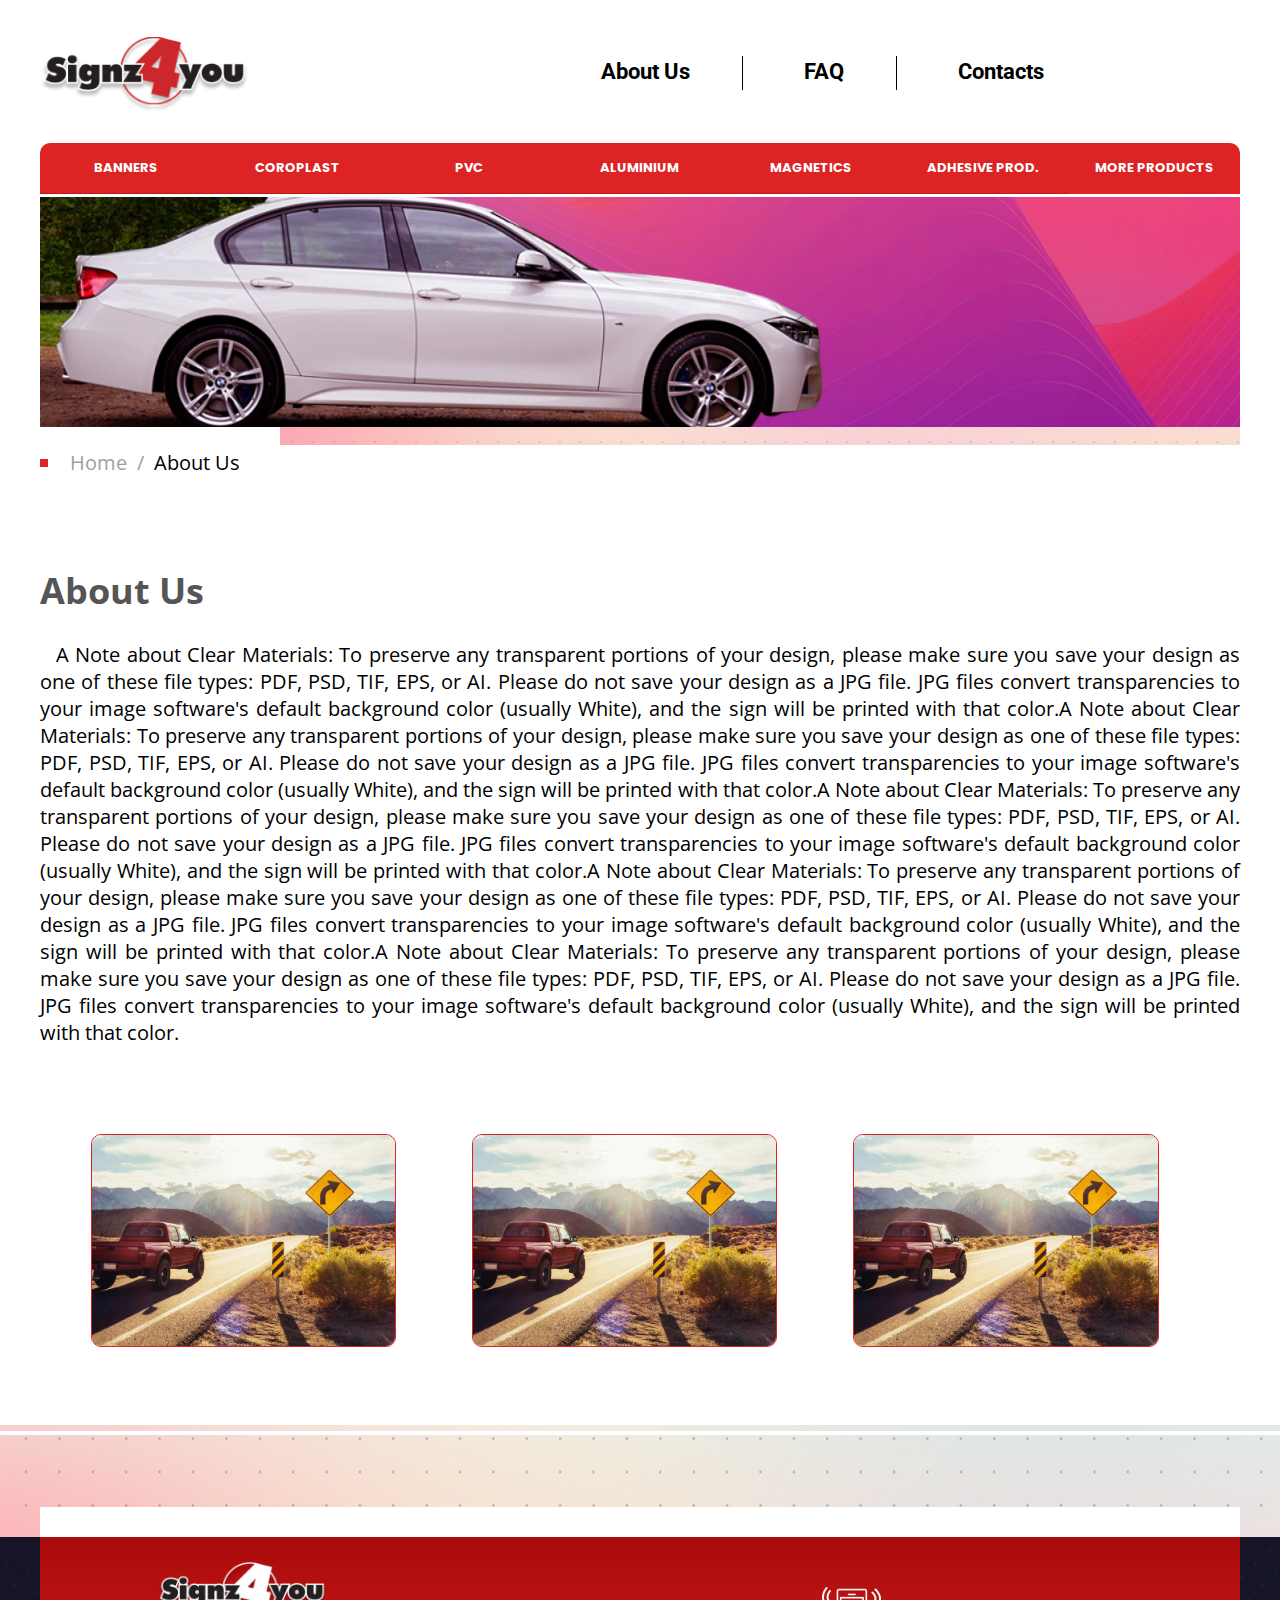
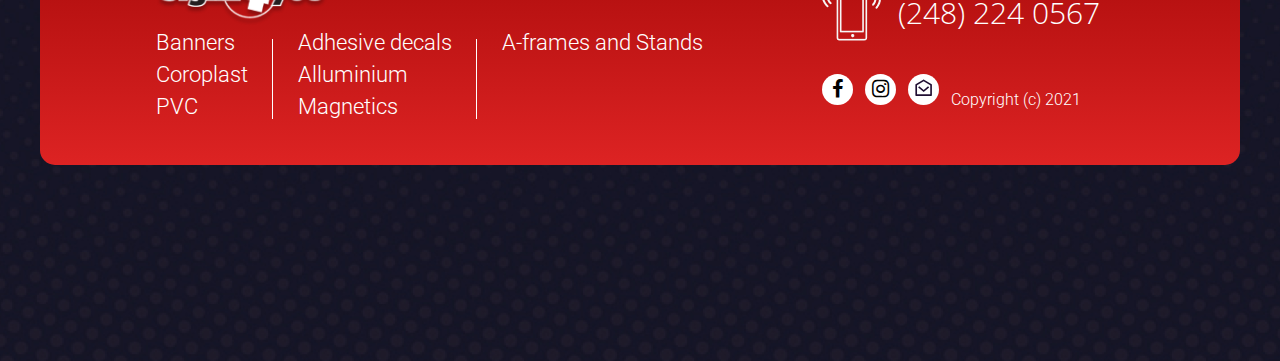
==== commit 97a1b539: "commit" ====
--- a/about_us.html
+++ b/about_us.html
@@ -121,6 +121,8 @@
                 interruptions, no hold-ups.s
             </p>
 
+            
+
         </section>
 
     </header>
@@ -393,6 +395,14 @@
         </section>
 
         <section class="about_us">
+
+            <div class="mab_title">
+                <span>
+                    About
+                </span>
+            </div>
+
+
             <div class="container">
                 <div class="page_nav_line">
                     <img src="img/contact_us/page_nav_line.png" alt="">
@@ -475,6 +485,51 @@
 
     <footer>
         <section class="footer footer_faq">
+            <a href="#" class="up_button">
+                <div class="up_button_content">
+                    <svg width="77" height="77" viewBox="0 0 77 77" fill="none" xmlns="http://www.w3.org/2000/svg">
+                        <path fill-rule="evenodd" clip-rule="evenodd" d="M4.8125 38.5C4.8125 47.4345 8.36171 56.003 14.6793 62.3207C20.997 68.6383 29.5655 72.1875 38.5 72.1875C47.4345 72.1875 56.003 68.6383 62.3207 62.3207C68.6383 56.003 72.1875 47.4345 72.1875 38.5C72.1875 29.5655 68.6383 20.997 62.3207 14.6793C56.003 8.36171 47.4345 4.8125 38.5 4.8125C29.5655 4.8125 20.997 8.36171 14.6793 14.6793C8.36171 20.997 4.8125 29.5655 4.8125 38.5ZM-1.68289e-06 38.5C-2.12922e-06 48.7108 4.05623 58.5035 11.2764 65.7236C18.4965 72.9438 28.2892 77 38.5 77C48.7108 77 58.5035 72.9438 65.7236 65.7236C72.9438 58.5035 77 48.7108 77 38.5C77 28.2892 72.9438 18.4965 65.7236 11.2764C58.5035 4.05624 48.7108 -1.23656e-06 38.5 -1.68289e-06C28.2892 -2.12922e-06 18.4965 4.05624 11.2764 11.2764C4.05624 18.4965 -1.23656e-06 28.2892 -1.68289e-06 38.5Z" fill="#AA0B0B"/>
+                        <path fill-rule="evenodd" clip-rule="evenodd" d="M22.3588 40.2033C22.5823 40.4274 22.8478 40.6052 23.1402 40.7265C23.4325 40.8478 23.7459 40.9102 24.0624 40.9102C24.3789 40.9102 24.6923 40.8478 24.9846 40.7265C25.277 40.6052 25.5425 40.4274 25.766 40.2033L38.4999 27.4646L51.2338 40.2033C51.4575 40.427 51.7231 40.6045 52.0154 40.7256C52.3077 40.8466 52.621 40.909 52.9374 40.909C53.2538 40.909 53.5671 40.8466 53.8594 40.7256C54.1517 40.6045 54.4173 40.427 54.641 40.2033C54.8647 39.9796 55.0422 39.714 55.1633 39.4217C55.2844 39.1293 55.3467 38.8161 55.3467 38.4997C55.3467 38.1833 55.2844 37.87 55.1633 37.5777C55.0422 37.2854 54.8647 37.0198 54.641 36.796L40.2035 22.3585C39.98 22.1345 39.7145 21.9567 39.4221 21.8354C39.1298 21.714 38.8164 21.6516 38.4999 21.6516C38.1834 21.6516 37.87 21.714 37.5777 21.8354C37.2853 21.9567 37.0198 22.1344 36.7963 22.3585L22.3588 36.796C22.1347 37.0196 21.9569 37.2851 21.8356 37.5774C21.7143 37.8698 21.6518 38.1832 21.6518 38.4997C21.6518 38.8162 21.7143 39.1296 21.8356 39.4219C21.9569 39.7142 22.1347 39.9798 22.3588 40.2033Z" fill="#AA0B0B"/>
+                        <path fill-rule="evenodd" clip-rule="evenodd" d="M38.5 55.3437C39.1382 55.3437 39.7502 55.0902 40.2015 54.639C40.6527 54.1877 40.9062 53.5757 40.9062 52.9375L40.9062 28.875C40.9062 28.2368 40.6527 27.6248 40.2015 27.1735C39.7502 26.7223 39.1382 26.4687 38.5 26.4687C37.8618 26.4687 37.2498 26.7223 36.7985 27.1735C36.3473 27.6248 36.0937 28.2368 36.0937 28.875L36.0937 52.9375C36.0937 53.5757 36.3473 54.1877 36.7985 54.639C37.2498 55.0902 37.8618 55.3437 38.5 55.3437Z" fill="#AA0B0B"/>
+                        </svg>
+                        
+                </div>
+            </a>
+
+
+          
+            <div class="block_pag_button">
+
+                <a href="#" class="a_btn btn_prev __active"  >
+                    <div class="btn_content">
+                        <svg width="40" height="40" viewBox="0 0 40 40" fill="none" xmlns="http://www.w3.org/2000/svg">
+                            <path fill-rule="evenodd" clip-rule="evenodd" d="M19.9999 37.2756C24.5817 37.2756 28.9758 35.4555 32.2157 32.2157C35.4555 28.9758 37.2756 24.5817 37.2756 19.9999C37.2756 15.4182 35.4555 11.024 32.2157 7.78421C28.9758 4.5444 24.5817 2.7243 19.9999 2.7243C15.4182 2.7243 11.024 4.5444 7.78421 7.78421C4.5444 11.024 2.7243 15.4182 2.7243 19.9999C2.7243 24.5817 4.5444 28.9758 7.78421 32.2157C11.024 35.4555 15.4182 37.2756 19.9999 37.2756ZM19.9999 39.7435C25.2363 39.7435 30.2581 37.6634 33.9608 33.9608C37.6634 30.2581 39.7435 25.2363 39.7435 19.9999C39.7435 14.7636 37.6634 9.74175 33.9608 6.03911C30.2581 2.33647 25.2363 0.256348 19.9999 0.256348C14.7636 0.256348 9.74175 2.33647 6.03911 6.03911C2.33647 9.74175 0.256348 14.7636 0.256348 19.9999C0.256348 25.2363 2.33647 30.2581 6.03911 33.9608C9.74175 37.6634 14.7636 39.7435 19.9999 39.7435Z" fill="#C4C4C4"/>
+                            <path fill-rule="evenodd" clip-rule="evenodd" d="M20.8735 28.2775C20.9885 28.1628 21.0796 28.0267 21.1418 27.8768C21.204 27.7268 21.2361 27.5661 21.2361 27.4038C21.2361 27.2415 21.204 27.0808 21.1418 26.9309C21.0796 26.781 20.9885 26.6448 20.8735 26.5302L14.3409 20L20.8735 13.4698C20.9883 13.3551 21.0793 13.2188 21.1414 13.0689C21.2035 12.919 21.2354 12.7584 21.2354 12.5961C21.2354 12.4339 21.2035 12.2732 21.1414 12.1233C21.0793 11.9734 20.9883 11.8372 20.8735 11.7225C20.7588 11.6077 20.6226 11.5167 20.4727 11.4546C20.3228 11.3926 20.1621 11.3606 19.9999 11.3606C19.8376 11.3606 19.677 11.3926 19.5271 11.4546C19.3772 11.5167 19.241 11.6077 19.1262 11.7225L11.7224 19.1263C11.6075 19.2409 11.5163 19.3771 11.4541 19.527C11.3919 19.6769 11.3599 19.8377 11.3599 20C11.3599 20.1623 11.3919 20.323 11.4541 20.4729C11.5163 20.6228 11.6075 20.759 11.7224 20.8736L19.1262 28.2775C19.2409 28.3924 19.377 28.4836 19.5269 28.5458C19.6769 28.608 19.8376 28.64 19.9999 28.64C20.1622 28.64 20.3229 28.608 20.4728 28.5458C20.6227 28.4836 20.7589 28.3924 20.8735 28.2775Z" fill="#C4C4C4"/>
+                            <path fill-rule="evenodd" clip-rule="evenodd" d="M28.6378 19.9998C28.6378 19.6726 28.5078 19.3587 28.2764 19.1273C28.0449 18.8959 27.7311 18.7659 27.4038 18.7659H15.0641C14.7368 18.7659 14.4229 18.8959 14.1915 19.1273C13.9601 19.3587 13.8301 19.6726 13.8301 19.9998C13.8301 20.3271 13.9601 20.641 14.1915 20.8724C14.4229 21.1038 14.7368 21.2338 15.0641 21.2338H27.4038C27.7311 21.2338 28.0449 21.1038 28.2764 20.8724C28.5078 20.641 28.6378 20.3271 28.6378 19.9998Z" fill="#C4C4C4"/>
+                        </svg>
+                            
+                    </div>
+                </a>
+
+                <a href="#" class="a_btn btn_next">
+                    <div class="btn_content">
+                        <svg width="40" height="40" viewBox="0 0 40 40" fill="none" xmlns="http://www.w3.org/2000/svg">
+                            <path fill-rule="evenodd" clip-rule="evenodd" d="M20.0001 2.72442C15.4183 2.72442 11.0242 4.54453 7.78434 7.78434C4.54453 11.0241 2.72442 15.4183 2.72442 20.0001C2.72442 24.5818 4.54453 28.976 7.78434 32.2158C11.0242 35.4556 15.4183 37.2757 20.0001 37.2757C24.5818 37.2757 28.976 35.4556 32.2158 32.2158C35.4556 28.976 37.2757 24.5818 37.2757 20.0001C37.2757 15.4183 35.4556 11.0242 32.2158 7.78434C28.976 4.54453 24.5819 2.72442 20.0001 2.72442ZM20.0001 0.256472C14.7637 0.256471 9.74188 2.33659 6.03924 6.03923C2.3366 9.74187 0.256476 14.7637 0.256475 20.0001C0.256475 25.2364 2.33659 30.2582 6.03923 33.9609C9.74188 37.6635 14.7637 39.7437 20.0001 39.7437C25.2364 39.7437 30.2582 37.6635 33.9609 33.9609C37.6635 30.2582 39.7437 25.2364 39.7437 20.0001C39.7437 14.7637 37.6635 9.74188 33.9609 6.03923C30.2583 2.33659 25.2364 0.256472 20.0001 0.256472Z" fill="#C4C4C4"/>
+                            <path fill-rule="evenodd" clip-rule="evenodd" d="M19.1265 11.7225C19.0115 11.8372 18.9204 11.9733 18.8582 12.1232C18.796 12.2732 18.7639 12.4339 18.7639 12.5962C18.7639 12.7585 18.796 12.9192 18.8582 13.0691C18.9204 13.219 19.0115 13.3552 19.1265 13.4698L25.6591 20L19.1265 26.5302C19.0117 26.6449 18.9207 26.7811 18.8586 26.9311C18.7965 27.081 18.7646 27.2416 18.7646 27.4039C18.7646 27.5661 18.7965 27.7268 18.8586 27.8767C18.9207 28.0266 19.0117 28.1628 19.1265 28.2775C19.2412 28.3923 19.3774 28.4833 19.5273 28.5454C19.6772 28.6074 19.8379 28.6394 20.0001 28.6394C20.1624 28.6394 20.323 28.6074 20.4729 28.5454C20.6228 28.4833 20.759 28.3923 20.8738 28.2775L28.2776 20.8737C28.3925 20.7591 28.4837 20.6229 28.5459 20.473C28.6081 20.3231 28.6401 20.1623 28.6401 20C28.6401 19.8377 28.6081 19.677 28.5459 19.5271C28.4837 19.3772 28.3925 19.241 28.2776 19.1264L20.8738 11.7225C20.7591 11.6076 20.623 11.5164 20.4731 11.4542C20.3231 11.392 20.1624 11.36 20.0001 11.36C19.8378 11.36 19.6771 11.392 19.5272 11.4542C19.3773 11.5164 19.2411 11.6076 19.1265 11.7225Z" fill="#C4C4C4"/>
+                            <path fill-rule="evenodd" clip-rule="evenodd" d="M11.3622 20.0002C11.3622 20.3274 11.4922 20.6413 11.7237 20.8727C11.9551 21.1041 12.2689 21.2341 12.5962 21.2341L24.9359 21.2341C25.2632 21.2341 25.5771 21.1041 25.8085 20.8727C26.0399 20.6413 26.1699 20.3274 26.1699 20.0002C26.1699 19.6729 26.0399 19.359 25.8085 19.1276C25.5771 18.8962 25.2632 18.7662 24.9359 18.7662L12.5962 18.7662C12.2689 18.7662 11.9551 18.8962 11.7237 19.1276C11.4922 19.359 11.3622 19.6729 11.3622 20.0002Z" fill="#C4C4C4"/>
+                        </svg>
+                            
+                            
+                    </div>
+                </a>
+
+                
+            </div>
+
+
+
+
+
             <div class="container">
                 <div class="footer_wrapper">
                     <div class="left_block">
--- a/css/style.css
+++ b/css/style.css
@@ -285,11 +285,22 @@
     height: 100%;
     z-index: -1;
 }
+.footer::after{
+    content: "";
+    position: absolute;
+    top: -25%;
+    width: 100%;
+    height: 4px;
+    background-color: #fff;
+}
+
+
 .footer_wrapper{
     border-radius: 0px 0px 15px 15px ;
     background: linear-gradient(180deg, #AA0B0B 0%, #DD2323 100%);
     width: 100%;
     display: flex;
+    flex-wrap: wrap;
     justify-content: space-between;
     padding: 25px 140px 40px 116px;
     
@@ -1705,7 +1716,9 @@
 .footer_coroplast{
     margin-top: 0;
 }
-
+.footer_coroplast::after{
+    top: -239%;
+}
 
 .footer_coroplast::before{
     display: none;
@@ -1999,7 +2012,52 @@
 }
 .mob_header{
     display: none;
-}
+    position: relative;
+}
+
+.mob_header::before{
+    content: "";
+    width: 100%;
+    height: 7px;
+    background: linear-gradient(186.79deg, #FFFFFF 5.32%, #FFD130 228.93%);
+    position: absolute;
+    bottom: 6px;
+    left: 0;
+}
+
+
+.mob_header .order_btn{
+    display: block;
+    width: 184px;
+    height: 50px;
+    background: linear-gradient(186.79deg, #FFFFFF 5.32%, #FFD130 228.93%);
+    border-radius: 10px;
+    font-family: 'Open Sans', sans-serif;
+    font-size: 18px;
+    font-weight: 700;
+    text-align: center;
+    color: #000;
+    display: flex;
+    justify-content: space-between;
+    padding: 12px 11px;
+    position: absolute;
+    bottom: -10px;
+    left: 0;
+    right: 0;
+    margin: auto;
+    box-shadow: 0px 5px 0px #aa0b0b;
+}
+
+
+.mob_header .order_btn .icon{
+    display: flex;
+}
+
+.mob_header .order_btn .icon .icon_two{
+    margin-top: 4px;
+}
+
+
 
 .burger{
     display: flex;
@@ -2162,8 +2220,16 @@
 .mob_header .logo {
     text-align: center;
     z-index: 10;
-}
-
+    position: relative;
+    height: 80px;
+}
+.mob_header .logo img{
+    position: absolute;
+    left: 0;
+    right: 0;
+    margin: auto;
+    z-index: 11;
+}
 
 .mob_header h1{
     font-family: 'Open Sans', sans-serif;
@@ -2188,6 +2254,126 @@
 }
 
 
+.index_footer{
+    margin-top: 0;
+}
+.index_footer::after{
+    top: -239%;
+}
+.footer{
+    position: relative;
+}
+
+
+.footer .up_button{
+    display: none;
+    width: 117px;
+    height: 117px;
+    border-radius: 50%;
+    background: rgba(255, 255, 255, 0.2);
+    position: absolute;
+    top: -58px;
+    left: 0;
+    right: 0;
+    margin: auto;
+    z-index: 10;
+}
+
+
+.footer .up_button .up_button_content{
+    width: 89px;
+    height: 89px;
+    border-radius: 50%;
+    background-color: #fff;
+    position: absolute;
+    top: 50%;
+    left: 50%;
+    transform: translate(-50%,-50%);
+}
+
+.footer .up_button .up_button_content svg{
+    position: absolute;
+    top: 50%;
+    left: 50%;
+    transform: translate(-50%,-50%);
+}
+
+
+
+
+
+
+.footer .block_pag_button{
+    display: none;
+    position: absolute;
+    
+    position: absolute;
+    top: -142px;
+    left: 0px;
+    right: 0;
+    width: 30%;
+    margin: auto;
+}
+
+.footer .block_pag_button a{
+    width: 60px;
+    height: 60px;
+    border-radius: 50%;
+    background: rgba(255, 255, 255, 0.2);
+}
+.footer .block_pag_button a .btn_content{
+    width: 45px;
+    height: 45px;
+    position: relative;
+    top: 50%;
+    left: 50%;
+    background-color: #fff;
+    transform: translate(-50%,-50%);
+    border-radius: 50%;
+}
+
+.footer .block_pag_button a .btn_content svg{
+    position: absolute;
+    top: 50%;
+    left: 50%;
+    transform: translate(-50%,-50%);
+}
+
+
+.footer .block_pag_button a:hover svg path{
+    fill: #000;
+}
+
+
+
+.mab_title{
+    display: none;
+    border-bottom: 1px solid #5A5858;
+    padding: 10px 0 ;
+    margin-left: 15px;
+    
+}
+
+.mab_title span{
+    font-family: 'Open Sans', sans-serif;
+    font-weight: 600;
+    font-size: 16px;
+    color: #000;
+    margin: 0;
+    border-bottom: 4px solid #000 ;
+    position: relative;
+}
+
+.mab_title span::after{
+    content: "";
+    position: absolute;
+    width: 100%;
+    height: 2px;
+    bottom: -11px;
+    left: 0;
+    background-color: #fff;
+}
+
 
 @media screen and (max-width: 1440px){
     .faq_wrapper{
@@ -2254,8 +2440,13 @@
     .about_us_wrapper .block_photo_list .photo_list_item {
         flex-basis: 26%;
     }
+    .coroplast_wrapper .select_order{
+        flex-wrap: wrap;
+    }
     .coroplast_wrapper .select_order .order_n{
-        margin-left: 70px;
+        margin-left: 0px;
+        margin-top: 30px;
+        width: 717px;
     }
     .payment_info_content .description_card{
         width: 500px;
@@ -2277,15 +2468,20 @@
     .index_content .coroplast_wrapper{
         flex-wrap: wrap-reverse;
     }
-    .index_content .coroplast_wrapper .col_right{
-        /* justify-content: center; */
-    }
+   
     .coroplast_wrapper_item-mod:nth-child(-n+4){
         margin-bottom: 30px;
     }
     .coroplast_wrapper_item-mod {
         flex-basis: 17%;
         margin-bottom: 30px;
+    }
+    .products_content_item {
+        flex-basis: 26%;
+    }
+    .products_content_item .txt span {
+        font-size: 16px;
+        padding: 9px 0;
     }
    
 }
@@ -2327,7 +2523,7 @@
         margin-top: 30px;
     }
     .products_content_item {
-        flex-basis: 44%;
+        flex-basis: 35%;
     }
     .payment_info_content{
         flex-wrap: wrap;
@@ -2352,11 +2548,26 @@
     .coroplast_wrapper_item-mod{
         flex-basis: 21%;
     }
+    .order_list_sec{
+        overflow: auto;
+    }
+    .coroplast_wrapper .select_order .order_n .order_list_sec ul{
+        width: 740px;
+    }
+   
 }
 
 @media screen and (max-width: 770px){
+    .footer .block_pag_button{
+        display: block;
+        display: flex;
+        justify-content: space-between;
+    }
+    .faq_wrapper{
+        justify-content: center;
+    }
     .faq_wrapper .faq_wrapper_item {
-        flex-basis: 45%;
+        flex-basis: 50%;
     }
     .faq_wrapper {
         padding-left: 0;
@@ -2485,7 +2696,7 @@
         width: 740px;
     }
     .products_content_item{
-        flex-basis: 47%;
+        flex-basis: 45%;
         margin: 0 10px;
         margin-bottom: 30px;
     }
@@ -2547,10 +2758,46 @@
         display: block;
         display: flex;
     }
-   
+    .footer .container{
+        padding: 0;
+    }
+    .footer .footer_wrapper{
+        padding: 66px 40px 20px;
+    }
+    .footer_wrapper::before{
+        height: 15px;
+        top: -15px;
+    }
+    .footer .up_button{
+        display: block;
+    }
+    .products_content{
+        justify-content: center;
+    }
+    .index_content{
+        margin-top: 0;
+    }
+    .page_pagination{
+        display: none;
+    }
 }
 
 @media screen and (max-width: 500px){
+    .mab_title{
+        display: block;
+    }
+    .about_us_wrapper h1{
+        display: none;
+    }
+    .footer_coroplast::after{
+        display: none;
+    }
+    .popular_products{
+        padding-bottom: 160px;
+    }
+    .footer .block_pag_button{
+        width: 75%;
+    }
     .page_pagination ul{
         margin: 0;
     }
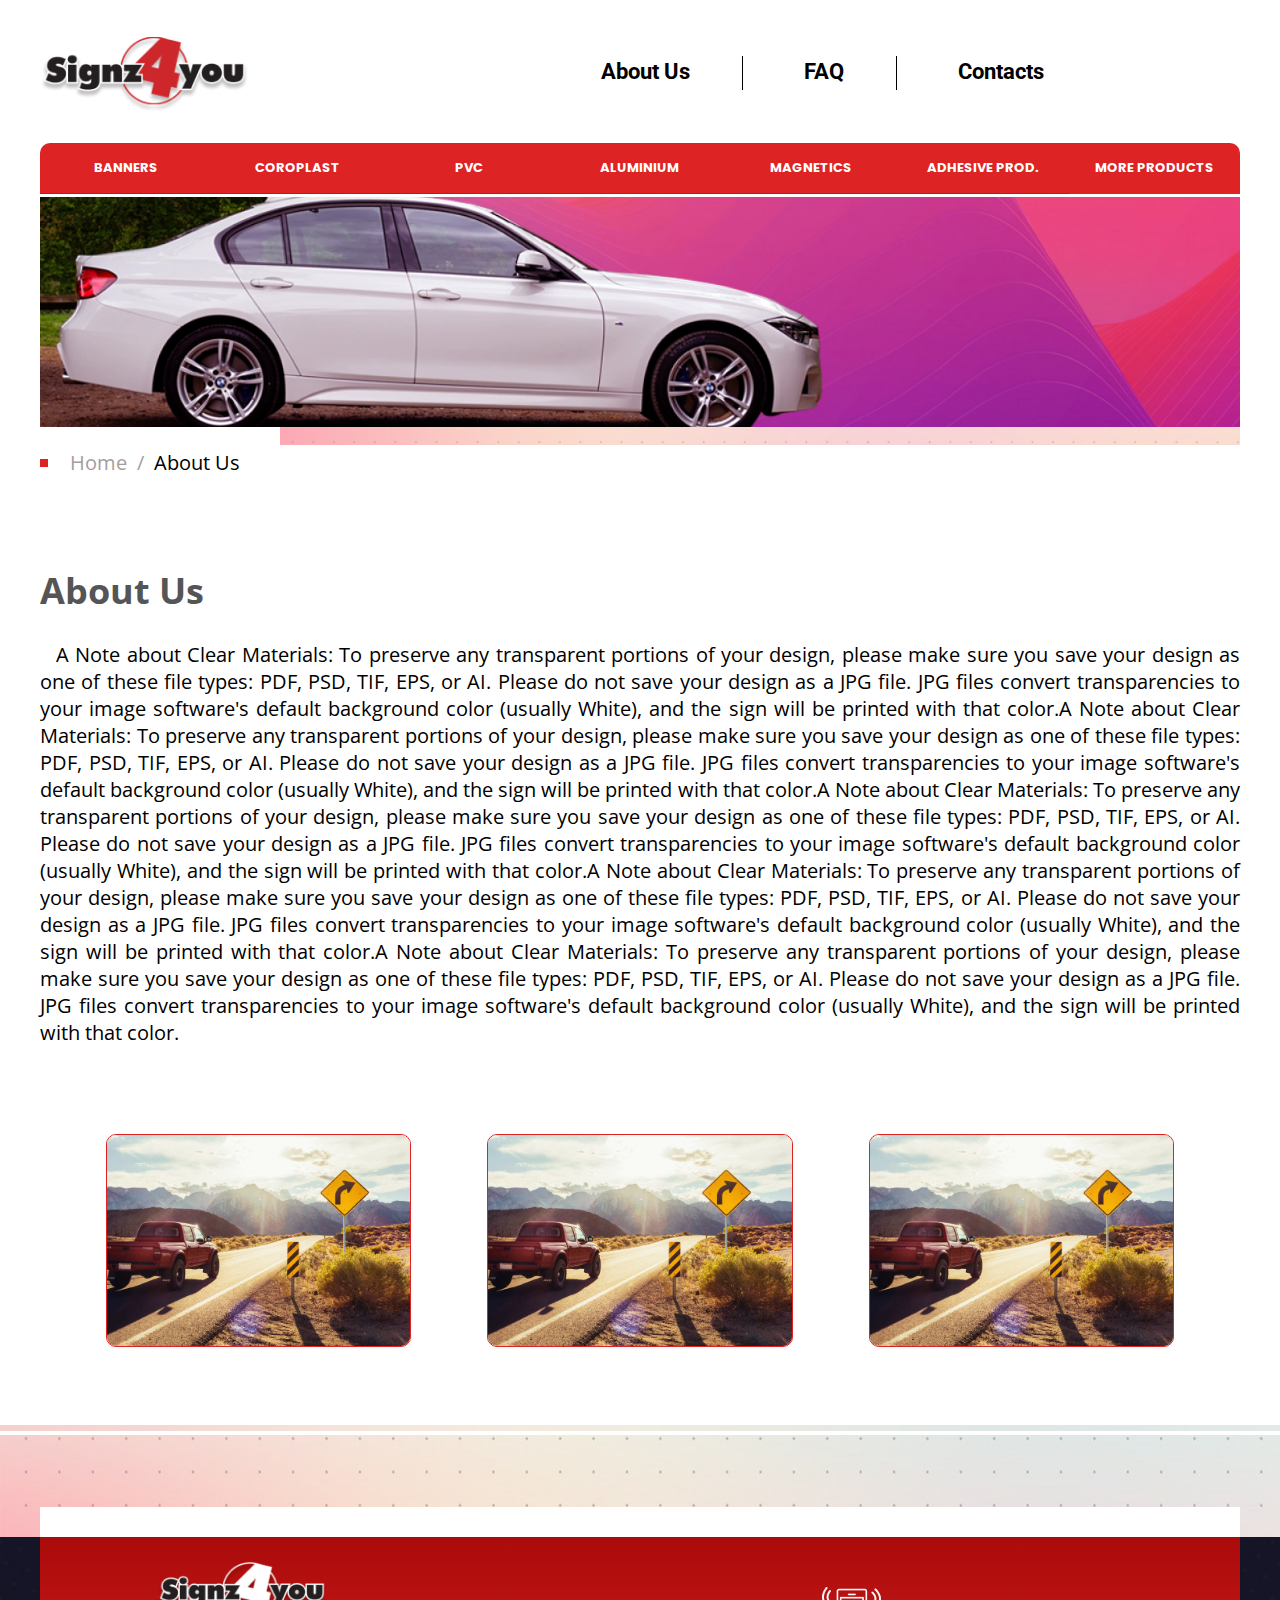
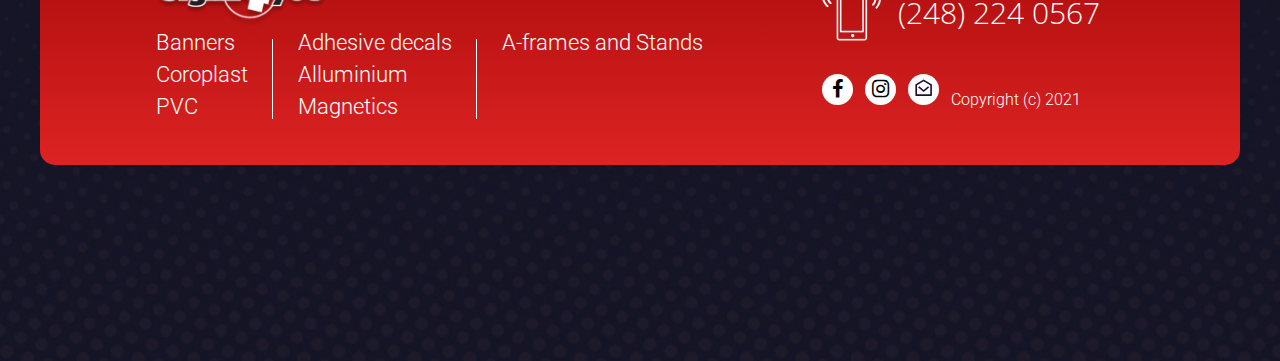
==== commit 8fac6291: "commit" ====
--- a/about_us.html
+++ b/about_us.html
@@ -12,7 +12,7 @@
     <link rel="stylesheet" href="css/style.css">
 </head>
 <body>
-    <header>
+    <header id="top">
 
         <section class="navigation">
             <div class="container">
@@ -485,7 +485,7 @@
 
     <footer>
         <section class="footer footer_faq">
-            <a href="#" class="up_button">
+            <a href="#top" class="up_button">
                 <div class="up_button_content">
                     <svg width="77" height="77" viewBox="0 0 77 77" fill="none" xmlns="http://www.w3.org/2000/svg">
                         <path fill-rule="evenodd" clip-rule="evenodd" d="M4.8125 38.5C4.8125 47.4345 8.36171 56.003 14.6793 62.3207C20.997 68.6383 29.5655 72.1875 38.5 72.1875C47.4345 72.1875 56.003 68.6383 62.3207 62.3207C68.6383 56.003 72.1875 47.4345 72.1875 38.5C72.1875 29.5655 68.6383 20.997 62.3207 14.6793C56.003 8.36171 47.4345 4.8125 38.5 4.8125C29.5655 4.8125 20.997 8.36171 14.6793 14.6793C8.36171 20.997 4.8125 29.5655 4.8125 38.5ZM-1.68289e-06 38.5C-2.12922e-06 48.7108 4.05623 58.5035 11.2764 65.7236C18.4965 72.9438 28.2892 77 38.5 77C48.7108 77 58.5035 72.9438 65.7236 65.7236C72.9438 58.5035 77 48.7108 77 38.5C77 28.2892 72.9438 18.4965 65.7236 11.2764C58.5035 4.05624 48.7108 -1.23656e-06 38.5 -1.68289e-06C28.2892 -2.12922e-06 18.4965 4.05624 11.2764 11.2764C4.05624 18.4965 -1.23656e-06 28.2892 -1.68289e-06 38.5Z" fill="#AA0B0B"/>
@@ -583,20 +583,22 @@
 
 
                         <div class="secial_links">
-                            <a href="#">
-                               <i class="icon-facebook"></i>
-                                    
-                            </a>
-                            <a href="#">
-                               <i class="icon-instagram"></i>
-                                    
-                            </a>
-                            <a href="#">
-                                <svg width="17" height="17" viewBox="0 0 17 17" fill="none" xmlns="http://www.w3.org/2000/svg">
-                                    <path d="M0.575813 5.27544L8.21743 0.69394C8.34587 0.616879 8.49283 0.576172 8.64261 0.576172C8.79239 0.576172 8.93935 0.616879 9.06779 0.69394L16.702 5.27627C16.7632 5.31297 16.8139 5.36492 16.8491 5.42706C16.8843 5.48919 16.9028 5.55938 16.9028 5.63079V16.1392C16.9028 16.3583 16.8157 16.5685 16.6607 16.7235C16.5058 16.8785 16.2956 16.9655 16.0764 16.9655H1.20139C0.982217 16.9655 0.772022 16.8785 0.617044 16.7235C0.462066 16.5685 0.375 16.3583 0.375 16.1392V5.62996C0.374985 5.55856 0.393476 5.48836 0.42867 5.42623C0.463864 5.3641 0.51456 5.31215 0.575813 5.27544ZM2.02778 6.33239V15.3128H15.25V6.33157L8.6422 2.3649L2.02778 6.33157V6.33239ZM8.68848 10.9312L13.065 7.24307L14.1294 8.50745L8.70004 13.0832L3.15497 8.51324L4.20614 7.23729L8.68848 10.9312Z" fill="#200E32"/>
-                                    </svg>
-                                    
-                            </a>
+                            <div class="secial_links_list">
+                                <a href="#">
+                                    <i class="icon-facebook"></i>
+                                         
+                                 </a>
+                                 <a href="#">
+                                    <i class="icon-instagram"></i>
+                                         
+                                 </a>
+                                 <a href="#">
+                                     <svg width="17" height="17" viewBox="0 0 17 17" fill="none" xmlns="http://www.w3.org/2000/svg">
+                                         <path d="M0.575813 5.27544L8.21743 0.69394C8.34587 0.616879 8.49283 0.576172 8.64261 0.576172C8.79239 0.576172 8.93935 0.616879 9.06779 0.69394L16.702 5.27627C16.7632 5.31297 16.8139 5.36492 16.8491 5.42706C16.8843 5.48919 16.9028 5.55938 16.9028 5.63079V16.1392C16.9028 16.3583 16.8157 16.5685 16.6607 16.7235C16.5058 16.8785 16.2956 16.9655 16.0764 16.9655H1.20139C0.982217 16.9655 0.772022 16.8785 0.617044 16.7235C0.462066 16.5685 0.375 16.3583 0.375 16.1392V5.62996C0.374985 5.55856 0.393476 5.48836 0.42867 5.42623C0.463864 5.3641 0.51456 5.31215 0.575813 5.27544ZM2.02778 6.33239V15.3128H15.25V6.33157L8.6422 2.3649L2.02778 6.33157V6.33239ZM8.68848 10.9312L13.065 7.24307L14.1294 8.50745L8.70004 13.0832L3.15497 8.51324L4.20614 7.23729L8.68848 10.9312Z" fill="#200E32"/>
+                                         </svg>
+                                         
+                                 </a>
+                            </div>
                             <p>Copyright (c) 2021</p>
                         </div>
 
--- a/css/style.css
+++ b/css/style.css
@@ -1,3 +1,6 @@
+html{
+    scroll-behavior: smooth;
+}
 body{
     margin: 0;
     
@@ -251,6 +254,8 @@
     padding: 0 13px;
     flex-wrap: wrap;
     margin-top: 88px;
+    justify-content: center;
+    
 }
 
 .about_us_wrapper .block_photo_list .photo_list_item{
@@ -275,6 +280,7 @@
     background-image: url('../img/footer/bg.png');
     padding-bottom: 196px;
     position: relative;
+    background-size: cover;
 }
 .footer::before{
     content: "";
@@ -336,6 +342,7 @@
     font-weight: 300;
     font-family: 'Roboto', sans-serif;
 }
+
 
 
 .footer_wrapper .left_block_list ul:nth-child(-n+2)::after{
@@ -379,6 +386,12 @@
     display: flex;
     margin-top: 33px;
 }
+
+.footer_wrapper .secial_links .secial_links_list{
+    display: flex;
+}
+
+
 .footer_wrapper .secial_links a{
     display: block;
     width: 31px;
@@ -411,7 +424,11 @@
     color: #fff;
 }
 
-
+.footer_wrapper .secial_links a:hover svg path,
+.footer_wrapper .secial_links a:hover i{
+    fill: #C51717;
+    color: #C51717;
+}
 
 
 
@@ -436,7 +453,7 @@
 .contacts_wrapper .form_block{
     background-color: #EEF6F8;
     padding: 34px 120px 80px;
-    max-width: 867px;
+    width: 100%;
 }
 
 .contacts_wrapper .form_block form label{
@@ -954,25 +971,35 @@
     margin: 0 0 26px 0;
 }
 
+.upload_form_blck{
+    display: flex;
+    justify-content: space-between;
+}
+
+
+
+
 
 .upload_content{
-    display: flex;
+    /* display: flex;
     justify-content: space-between;
-    flex-wrap: wrap;
+    flex-wrap: wrap; */
 }
 
 
 
 .upload_content .form_block {
+    width: 100%;
+    
+}
+.upload_content .form_block  div form{
     width: 867px;
-    
-}
-
+}
 
 .upload_content .form_block .file_form{
     background-color: #EEF6F8;
     padding: 34px 50px 80px;
-    width: 100%;
+    width: 867px;
     border-radius: 5px;
 }
 
@@ -983,7 +1010,9 @@
     font-family: 'Open Sans', sans-serif;
     
 }
-
+.upload_form_blck .form_right_block{
+    width: 567px;
+}
 
 .upload_content .form_block form input{
     width: 100%;
@@ -1146,7 +1175,7 @@
 .upload_wrapper .form_block .link_form{
     background-color: rgba(196, 196, 196, 0.15);
     padding: 10px 50px 57px;
-    width: 100%;
+    width: 867px;
     margin-top: 5px;
     box-shadow: inset 0 15px 19px -14px rgb(0 0 0 / 50%);
 }
@@ -1277,7 +1306,7 @@
 .upload_fild_block{
     width: 567px;
 }
-.upload_fild_block .title{
+.recomend_block .title{
     font-weight: 700;
     font-size: 24px;
     color: #000;
@@ -1292,26 +1321,27 @@
 
 
 
-.upload_fild_block .recomend p{
+.recomend p{
     font-weight: 400;
     font-size: 16px;
     color: #4F4F4F;
     font-family: 'Open Sans', sans-serif;
-    margin: 25px 0;
-}
-
-.upload_fild_block .recomend p span{
+    margin: 18px 0;
+    padding-left: 35px;
+}
+
+.recomend p span{
     font-weight: 700;
 }
 
-.upload_fild_block .file_help{
+.file_help{
     background-color: #F6F6F6;
     padding: 53px 45px 53px 68px;
     margin-top: 50px;
     border-radius: 5px;
 }
 
-.upload_fild_block .file_help span{
+.file_help span{
     font-weight: 700;
     font-size: 20px;
     color: #000;
@@ -1320,7 +1350,7 @@
     margin-bottom: 30px;
 }
 
-.upload_fild_block .file_help a{
+.file_help a{
     font-weight: 400;
     font-size: 20px;
     color: #000;
@@ -1333,7 +1363,7 @@
 
 
 
-.upload_fild_block .services_block{
+.link_form_block .services_block{
     margin-top: 5px;
     background-color: #EEF6F8;
     display: flex;
@@ -1341,12 +1371,12 @@
     flex-wrap: wrap;
     padding: 115px 5px 45px ;
 }
-.upload_fild_block .services_block div{
+.link_form_block .services_block div{
     margin: 0 17px;
     margin-bottom: 22px;
 }
 
-.upload_fild_block .capcha_block{
+.option_form_block .capcha_block{
     background-color: #F6F6F6;
     border-radius: 5px;
     padding-bottom: 58px;
@@ -1356,12 +1386,13 @@
 
 
 
-.upload_fild_block .capcha_block form{
+.option_form_block .capcha_block form{
     text-align: center;
-}
-
-
-.upload_fild_block .capcha_block form button{
+    width: 100% !important;
+}
+
+
+.option_form_block .capcha_block form button{
     border-radius: 10px;
     border: 2px solid #AA0B0B;
     outline: none;
@@ -1377,7 +1408,11 @@
     margin-top: 30px;
 }
 
-.upload_fild_block .capcha_block form button .btn_icon{
+
+
+
+
+.option_form_block .capcha_block form button .btn_icon{
     display: flex;
     padding-top: 5px;
 }
@@ -1385,7 +1420,7 @@
 
 
 
-.upload_fild_block .capcha_block form  button span {
+.option_form_block .capcha_block form  button span {
     font-size: 24px;
     font-weight: 400;
     color: #fff;
@@ -1394,13 +1429,24 @@
 
 
 
-.upload_fild_block .capcha_block form button .btn_icon .btn_icon1 {
+.option_form_block .capcha_block form button .btn_icon .btn_icon1 {
     margin-top: 4px;
 }
 
 
-
-
+.option_form_block .capcha_block form button:hover{
+    background: #fff;
+   
+}
+
+
+.option_form_block .capcha_block form button:hover span{
+    color: #AA0B0B;
+}
+
+.option_form_block .capcha_block form button:hover .btn_icon svg path{
+    fill: #AA0B0B;
+}
 
 
 .coroplast_wrapper{
@@ -1695,12 +1741,12 @@
 
 .products_content_item .txt span{
     font-weight: 700;
-    font-size: 30px;
+    font-size: 22px;
     text-transform: uppercase;
     color: #fff;
     font-family: 'Open Sans', sans-serif;
     display: inline-block;
-    padding: 0 0;
+    padding: 5px 0;
 }
 
 
@@ -2063,6 +2109,18 @@
     display: flex;
     justify-content: flex-end;
 }
+
+
+.burger_logo{
+    position: absolute;
+    top: 32px;
+    right: 0;
+    left: 0;
+    text-align: center;
+    
+}
+
+
 .burger_button{
     width: 35px;
     height: 18px;
@@ -2395,14 +2453,21 @@
         font-size: 23px;
         padding: 4px 0;
     }
-    .upload_content .form_block{
-        width: 700px;
-    }
+   
     .coroplast_wrapper_item-mod{
         flex-basis: 22%;
     }
     .coroplast_wrapper_item{
         width: 240px;
+    }
+
+    .upload_content .form_block div form,
+    .upload_wrapper .form_block .link_form,
+    .upload_content .form_block .file_form{
+        width: 700px;
+    }
+    .upload_wrapper .option_form .txt{
+        max-width: 400px;
     }
 }
 
@@ -2430,6 +2495,18 @@
 
 
 @media screen and (max-width: 1280px){
+    .upload_content .form_block div form, 
+    .upload_wrapper .form_block .link_form, 
+    .upload_content .form_block .file_form{
+        width: 600px;
+        
+    }
+    .form_right_block {
+        width: 530px;
+        display: flex;
+        flex-direction: column;
+        justify-content: space-between;
+    }
     .faq_wrapper .faq_wrapper_item .img{
         height: 250px;
     }
@@ -2451,12 +2528,10 @@
     .payment_info_content .description_card{
         width: 500px;
     }
-    .upload_content .form_block {
-        width: 570px;
-    }
+   
     .upload_content .form_block form .button_block{
         flex-wrap: wrap;
-        justify-content: center;
+        justify-content: space-between;
     }
     .upload_content .form_block form .button_block button{
         margin-bottom: 30px;
@@ -2487,6 +2562,28 @@
 }
 
 @media screen and (max-width: 1024px){
+    .upload_form_blck{
+        flex-direction: column;
+        justify-content: center;
+    }
+    .upload_form_blck:first-child{
+        flex-direction: column-reverse;
+    }
+    .upload_content .form_block div form, 
+    .upload_wrapper .form_block .link_form, 
+    .upload_content .form_block .file_form{
+        margin: 0 auto;
+        margin-bottom: 30px;
+        width: 90%;
+    }
+    .upload_form_blck .form_right_block{
+        margin: 0 auto;
+        margin-bottom: 30px;
+        width: 90%;
+    }
+    .link_form_block .services_block{
+        flex-direction: row;
+    }
     .navigation_wrapper .nav_list li a{
         font-size: 15px;
     }
@@ -2514,6 +2611,7 @@
     }
     .about_us_wrapper .block_photo_list .photo_list_item{
         margin: 0 32px;
+        margin-bottom: 30px;
     }
     .coroplast_wrapper .select_order{
         flex-wrap: wrap;
@@ -2536,7 +2634,7 @@
         justify-content: center;
     }
     .upload_content .form_block{
-        width: 90%;
+        width: 100%;
     }
     .upload_content .form_block form .button_block{
         justify-content: space-between;
@@ -2558,6 +2656,24 @@
 }
 
 @media screen and (max-width: 770px){
+    .footer_wrapper .left_block_list ul li{
+        padding: 6px 24px;
+        margin-left: -24px;
+    }
+    .footer_wrapper .left_block_list ul li a{
+        display: block;
+        width: 100%;
+    }
+    .footer_wrapper .left_block_list ul li:hover{
+        background-color: rgba(255, 255, 255, 0.2);
+        
+    }
+    .footer_wrapper .secial_links .secial_links_list{
+        width: 137px;
+        margin: 0 auto;
+        justify-content: space-between;
+    }
+
     .footer .block_pag_button{
         display: block;
         display: flex;
@@ -2641,8 +2757,12 @@
         border-bottom: 1px solid #DD2323;
         width: 47%;
         margin-bottom: 17px;
-    }
-
+        
+    }
+
+    /* .footer_wrapper .right_block{
+        padding-left: 24px;
+    } */
 
 
 
@@ -2666,7 +2786,10 @@
     }
     .footer_wrapper .secial_links{
         flex-wrap: wrap;
-        justify-content: center;
+        justify-content: space-between;
+        margin-left: auto;
+        margin-right: auto;
+       
     }
     .footer_wrapper .secial_links p{
         width: 100%;
@@ -2721,7 +2844,7 @@
         min-width: 257px;
     }
     .upload_content .form_block form .button_block{
-        justify-content: center;
+        justify-content: space-between;
     }
     .coroplast_wrapper_item-mod {
         flex-basis: 29%;
@@ -2780,9 +2903,28 @@
     .page_pagination{
         display: none;
     }
+    .footer_wrapper .secial_links a{
+        margin-right: 0;
+    }
+    .products_content_item .txt {
+        padding: 4px 0;
+    }
 }
 
 @media screen and (max-width: 500px){
+    /* .footer_wrapper .secial_links{
+        width: 40%;
+    } */
+    .upload_content .form_block div form, 
+    .upload_wrapper .form_block .link_form, 
+    .upload_content .form_block .file_form{
+      
+        width: 100%;
+    }
+    .upload_form_blck .form_right_block{
+       
+        width: 100%;
+    }
     .mab_title{
         display: block;
     }
